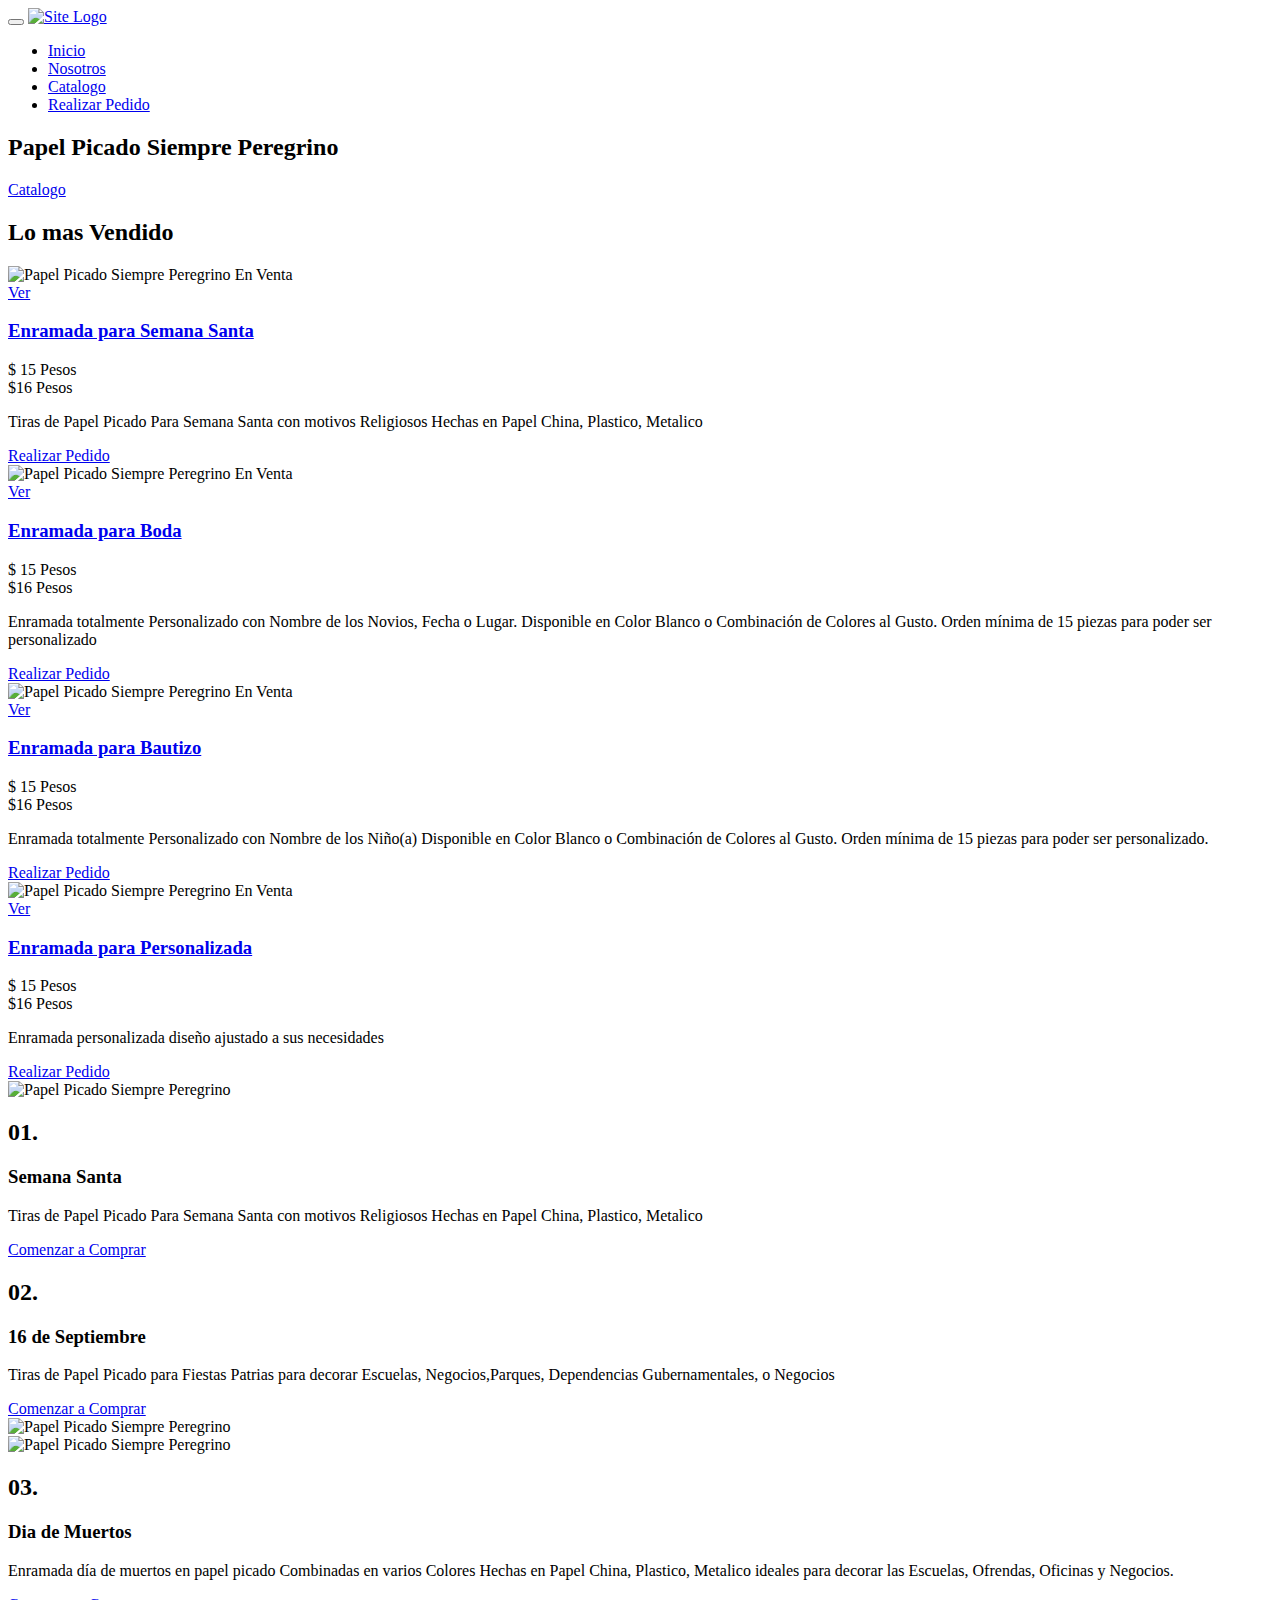
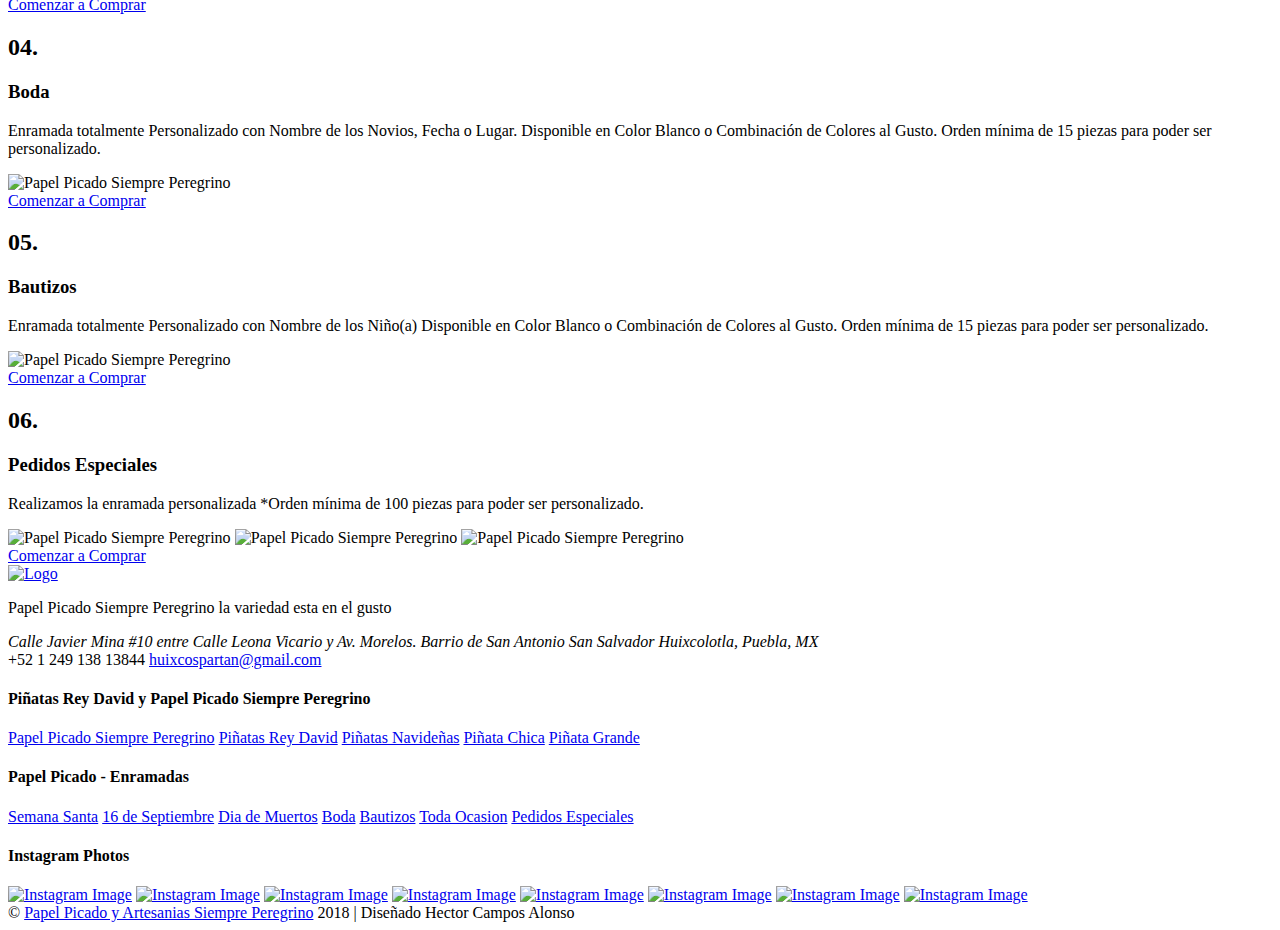
==== index.html @ 47e37e97 "Create index.html" ====
<!doctype html>
<!--[if lt IE 7]>      <html class="no-js lt-ie9 lt-ie8 lt-ie7" lang=""> <![endif]-->
<!--[if IE 7]>         <html class="no-js lt-ie9 lt-ie8" lang=""> <![endif]-->
<!--[if IE 8]>         <html class="no-js lt-ie9" lang=""> <![endif]-->
<!--[if gt IE 8]>      <html class="no-js" lang=""> <!<![endif]-->
<head>
  <meta charset="utf-8">
  <meta name="viewport" content="width=device-width, initial-scale=1">
  <!--[if IE]><meta http-equiv='X-UA-Compatible' content='IE=edge,chrome=1'><![endif]-->

  <title>Papel Picado y Artesanias - Siempre Peregrino</title>
  <meta name="description" content="Papel Picado y Artesanias - Siempre Peregrino En la Variedad esta el gusto">
  <meta name="viewport" content="width=device-width, initial-scale=1">
  <link rel="icon" type="image/png" href="logo.png" />
  <link rel="stylesheet" type="text/css" href="assets/css/font-awesome.min.css">
  <link rel="stylesheet" type="text/css" href="assets/css/themify-icons.css">
  <link rel="stylesheet" type="text/css" href="assets/css/et-line-icons.css">  

  <link rel="stylesheet" href="assets/css/bootstrap.min.css">
  <link rel="stylesheet" href="assets/css/slick.css">
  <link rel="stylesheet" href="assets/css/magnific-popup.css"> 
  <link rel="stylesheet" href="assets/css/style.css">
  <link rel="stylesheet" href="assets/css/themes.css">
  <link rel="stylesheet" href="assets/css/home/home-06.css">
  <link rel="stylesheet" href="assets/css/home/home-11.css">

  <!--[if lte IE 7]><script src="lte-ie7.js"></script><![endif]-->
  <!--[if lt IE 9]><script src="assets/js/vendor/html5-3.6-respond-1.4.2.min.js"></script><![endif]-->


</head>

<body>


  <header id="masthead" class="masthead header-03 navbar-fixed-top">

    <div class="navbar-header">
      <button type="button" class="navbar-toggle collapsed" data-toggle="collapse" data-target="#main-menu" aria-expanded="false">
        <i class="fa fa-bars"></i>
      </button>
      <a class="navbar-brand" href="./">
        <img src="images/logo.png" alt="Site Logo">
      </a>
    </div>

    <nav id="main-menu" class="menu collapse navbar-collapse pull-right">
      <ul class="nav navbar-nav">
        <li class="menu-item menu-item-has-children active">
          <a href="#">Inicio</a>
        </li>

        <li class="menu-item menu-item-has-children menu-item-has-mega-menu">
          <a href="#">Nosotros</a>
        </li>
        <li class="menu-item menu-item-has-children menu-item-has-mega-menu">
          <a href="#">Catalogo</a>
        </li>


        <li class="menu-item"><a href="#">Realizar Pedido</a></li> 

      </ul>
    </nav>

  </header>



  <section class="banner banner-04 text-left background-bg" data-image-src="images/papel.jpg">
    <div class="section-padding">
      <div class="banner-content">
        <div class="col-sm-offset-6">
          <h2 class="main-title">Papel Picado <span>Siempre Peregrino</span></h2>
          <a href="#content-papel" class="btn">Catalogo</a>
        </div>
      </div>
    </div>
  </section>

  <section class="top-rated bg-gray text-center">
    <div class="section-padding">
      <div class="container">
        <div class="section-top">
          <h2 class="section-title">Lo mas Vendido</h2>
        </div><!-- /.section-top -->

        <div class="row">
          <div class="top-rated-slider owl-carousel owl-theme">

            <div class="item">
              <div class="col-md-6">
                <div class="item-thumbnail">
                  <img src="images/papel-picado-diseño-especial.jpg" alt="Papel Picado Siempre Peregrino">
                  <span class="ribbon sale">En Venta</span>

                  <div class="item-inner">
                    <!--<button class="wish-list"><i class="fa fa-heart"></i><span>Add to wishlist </span></button>-->
                    <a class="fancybox" href="images/papel-picado-diseño-especial.jpg"><i class="fa fa-search"></i> <span>Ver</span></a>
                  </div>
                </div>
              </div>

              <div class="col-md-6">
                <div class="item-details">
                  <h3 class="item-title"><a href="#">Enramada para Semana Santa </a></h3>
                  <div class="rating"><input type="hidden" class="rating-tooltip-manual" data-filled="fa fa-star" data-empty="fa fa-star-o" data-fractions="5"/></div>
                  <div class="item-price">
                    <span class="currency">$</span>
                    <span class="price">15 Pesos</span>
                  </div>

                  <div class="previous-price"><span class="currency">$</span><span class="price">16 Pesos</span></div>
                  <p class="description">
                   Tiras de Papel Picado Para Semana Santa con motivos Religiosos Hechas en Papel China, Plastico, Metalico
                  </p>
                  <a href="#" class="btn">Realizar Pedido</a>
                </div>
              </div>
            </div>

            <div class="item">
              <div class="col-md-6">
                <div class="item-thumbnail">
                  <img src="images/boda-papel-picado-2.jpg" alt="Papel Picado Siempre Peregrino">
                  <span class="ribbon sale">En Venta</span>
                  <div class="item-inner">
                    <a class="fancybox" href="images/boda-papel-picado-2.jpg"><i class="fa fa-search"></i> <span>Ver</span></a>
                  </div>
                </div>
              </div>

              <div class="col-md-6">
                <div class="item-details">
                  <h3 class="item-title"><a href="#">Enramada para Boda</a></h3>
                  <div class="rating"><input type="hidden" class="rating-tooltip-manual" data-filled="fa fa-star" data-empty="fa fa-star-o" data-fractions="5"/></div>
                  <div class="item-price">
                    <span class="currency">$</span>
                    <span class="price">15 Pesos</span>
                  </div>

                  <div class="previous-price"><span class="currency">$</span><span class="price">16 Pesos</span></div>
                  <p class="description">
                    Enramada totalmente Personalizado con Nombre de los Novios, Fecha o Lugar. Disponible en Color Blanco o Combinación de Colores al Gusto. Orden mínima de 15 piezas para poder ser personalizado
                  </p>
                  <a href="#" class="btn">Realizar Pedido</a>
                </div>
              </div>
            </div>

            <div class="item">
              <div class="col-md-6">
                <div class="item-thumbnail">
                  <img src="images/papel-picado-diseño-especial-4.jpg" alt="Papel Picado Siempre Peregrino">
                  <span class="ribbon sale">En Venta</span>
                  <div class="item-inner">
                    <a class="fancybox" href="images/papel-picado-diseño-especial-4.jpg"><i class="fa fa-search"></i> <span>Ver</span></a>
                  </div>
                </div>
              </div>

              <div class="col-md-6">
                <div class="item-details">
                  <h3 class="item-title"><a href="#">Enramada para Bautizo </a></h3>
                  <div class="rating"><input type="hidden" class="rating-tooltip-manual" data-filled="fa fa-star" data-empty="fa fa-star-o" data-fractions="5"/></div>
                  <div class="item-price">
                    <span class="currency">$</span>
                    <span class="price">15 Pesos</span>
                  </div>

                  <div class="previous-price"><span class="currency">$</span><span class="price">16 Pesos</span></div>
                  <p class="description">
                    Enramada totalmente Personalizado con Nombre de los Niño(a) Disponible en Color Blanco o Combinación de Colores al Gusto. Orden mínima de 15 piezas para poder ser personalizado.
                  </p>
                  <a href="#" class="btn">Realizar Pedido</a>
                </div>
              </div>
            </div>

            <div class="item">
              <div class="col-md-6">
                <div class="item-thumbnail">
                  <img src="images/papel-picado-diseño-especial-5.jpg" alt="Papel Picado Siempre Peregrino">
                  <span class="ribbon sale">En Venta</span>

                  <div class="item-inner">
                    <a class="fancybox" href="images/papel-picado-diseño-especial-5.jpg"><i class="fa fa-search"></i> <span>Ver</span></a>
                  </div>
                </div>
              </div>

              <div class="col-md-6">
                <div class="item-details">
                  <h3 class="item-title"><a href="#">Enramada para Personalizada </a></h3>
                  <div class="rating"><input type="hidden" class="rating-tooltip-manual" data-filled="fa fa-star" data-empty="fa fa-star-o" data-fractions="5"/></div>
                  <div class="item-price">
                    <span class="currency">$</span>
                    <span class="price">15 Pesos</span>
                  </div>

                  <div class="previous-price"><span class="currency">$</span><span class="price">16 Pesos</span></div>
                  <p class="description">
                    Enramada personalizada diseño ajustado a sus necesidades
                  </p>
                  <a href="#" class="btn">Realizar Pedido</a>
                </div>
              </div>
            </div>

          </div>
        </div>
      </div>
    </div>
  </section>





  <div id="content-papel" class="section-contents">

    

    <section class="collection collection-03">

      <div class="collection-top">

        <div class="item">
          
          <div class="col-sm-6">
            <div class="item-thumbnail"><img class="img-responsive" src="images/semana-santa.jpg" alt="Papel Picado Siempre Peregrino"></div>
          </div>

          <div class="col-sm-6">
            <div class="item-details">
              <h2 class="item-no">01.</h2>
              <h3 class="item-title">Semana Santa</h3>
              <p class="description">
                Tiras de Papel Picado Para Semana Santa con motivos Religiosos Hechas en Papel China, Plastico, Metalico
              </p>
              <a href="#" class="btn">Comenzar a Comprar</a>
              <!--<div class="item-price"><span class="currency">$</span><span class="price">15</span></div> /.item-price -->
            </div>
          </div>
        </div>

        <div class="item">
          <div class="col-sm-6">
            <div class="item-details">
              <h2 class="item-no">02.</h2>
              <h3 class="item-title">16 de Septiembre</h3>
              <p class="description">
                Tiras de Papel Picado para Fiestas Patrias para decorar Escuelas, Negocios,Parques, Dependencias Gubernamentales,  o Negocios
              </p>
              <a href="#" class="btn">Comenzar a Comprar</a>
            </div>
          </div>

          <div class="col-sm-6">
            <div class="item-thumbnail"><img class="img-responsive" src="images/fiesta-m.jpg" alt="Papel Picado Siempre Peregrino"></div>
          </div>
        </div>

        <div class="item">
          <div class="col-sm-6">
            <div class="item-thumbnail"><img class="img-responsive" src="images/dia-muertos-papel-picado-.jpg" alt="Papel Picado Siempre Peregrino"></div>
          </div>

          <div class="col-sm-6">
            <div class="item-details">
              <h2 class="item-no">03.</h2>
              <h3 class="item-title">Dia de Muertos</h3>
              <p class="description">
                Enramada día de muertos en papel picado
                Combinadas en varios Colores
                Hechas en Papel China, Plastico, Metalico
                ideales para decorar las Escuelas, Ofrendas, Oficinas y Negocios.
              </p>
              <a href="#" class="btn">Comenzar a Comprar</a>

            </div>
          </div>
        </div>

      
      <div class="collection-middle">
        <div class="col-sm-6">
          <div class="item text-center">
            <h2 class="item-no">04.</h2> 
            <h3 class="item-title">Boda</h3> 
            <p class="description">
                Enramada totalmente Personalizado con Nombre de los Novios, Fecha o Lugar.
                Disponible en Color  Blanco o Combinación de Colores al Gusto.
                Orden  mínima  de 15 piezas para poder ser personalizado.
            </p> 
            <div class="item-thumbnail"><img class="img-responsive" src="images/boda-papel-picado-1.jpg" alt="Papel Picado Siempre Peregrino"></div> 
            <a href="#" class="btn">Comenzar a Comprar</a>
          </div>
        </div>
        
        <div class="col-sm-6">
          <div class="item text-center">
            <h2 class="item-no">05.</h2>
            <h3 class="item-title">Bautizos</h3>
            <p class="description">
              Enramada totalmente Personalizado con Nombre de los Niño(a)
                Disponible en Color  Blanco o Combinación de Colores al Gusto.
                Orden  mínima  de 15 piezas para poder ser personalizado.
            </p>
            <div class="item-thumbnail"><img class="img-responsive" src="images/bautizo-papel-picado-.jpg" alt="Papel Picado Siempre Peregrino"></div>
            <a href="#" class="btn">Comenzar a Comprar</a>
          </div>
        </div>

        <div class="col-sm-12">
          <div class="item text-center">
            <h2 class="item-no">06.</h2>
            <h3 class="item-title">Pedidos Especiales</h3>
              <p class="description">
                Realizamos la enramada personalizada *Orden  mínima de 100 piezas para poder ser personalizado.
              </p>
            <div class="item-thumbnail">
              <img class="img-responsive" src="images/papel-picado-diseño-especial.jpg" alt="Papel Picado Siempre Peregrino">
              <img class="img-responsive" src="images/papel-picado-diseño-especial-4.jpg" alt="Papel Picado Siempre Peregrino">
              <img class="img-responsive" src="images/papel-picado-diseño-especial-5.jpg" alt="Papel Picado Siempre Peregrino">
            </div>
            <a href="#" class="btn">Comenzar a Comprar</a>
          </div>
        </div>
      </div>
      <!--
      <div class="collection-bottom">
        <div class="col-sm-4">
          <div class="item text-center">
            <h2 class="item-no">08.</h2> 
            <h3 class="item-title">Classic shoes</h3> 
            <p class="description">
              That afternoon I had been worrying my brokers about investments to give my mind something to work on, and on my way home
            </p> 
            <div class="item-thumbnail"><img class="img-responsive" src="images/home06/10.png" alt="Item Thumbnail"></div>
            <a href="#" class="btn">Comenzar a Comprar</a> 
          </div>
        </div>

        <div class="col-sm-4">
          <div class="item text-center">
            <h2 class="item-no">09.</h2>
            <h3 class="item-title">Messenger bags</h3>
            <p class="description">
              That afternoon I had been worrying my brokers about investments to give my mind something to work on, and on my way home
            </p><
            <div class="item-thumbnail"><img class="img-responsive" src="images/home06/11.png" alt="Item Thumbnail"></div> 
            <a href="#" class="btn">Comenzar a Comprar</a> 
          </div>
        </div>

        <div class="col-sm-4">
          <div class="item text-center">
            <h2 class="item-no">10.</h2>
            <h3 class="item-title">Leather belts</h3>
            <p class="description">
              That afternoon I had been worrying my brokers about investments to give my mind something to work on, and on my way home
            </p>
            <div class="item-thumbnail"><img class="img-responsive" src="images/home06/12.png" alt="Item Thumbnail"></div> 
            <a href="#" class="btn">Comenzar a Comprar</a> 
          </div>
        </div>
        -->
      </div>
    </section>

  </div> 

  

  <footer class="site-footer">
    <div class="footer-top">
      <div class="section-padding">
        <div class="container">
          <div class="row">

            <div class="col-md-4 col-sm-6">
              <div class="widget widget_about_us">
                <a class="footer-logo" href="#"><img src="images/logo.png" alt="Logo"></a>
                <div class="widget-details">
                  <p class="description">
                   Papel Picado Siempre Peregrino la variedad esta en el gusto
                  </p>
                  <address>
                    Calle Javier Mina #10 entre Calle Leona Vicario y Av. Morelos. Barrio de San Antonio San Salvador Huixcolotla, Puebla, MX
                  </address>
                  <span>+52 1 249 138 13844</span>
                  <span><a href="#">huixcospartan@gmail.com</a></span>
                </div>
              </div>
            </div>

            <div class="col-md-2 col-sm-6">
              <div class="widget widget_useful_links">
                <h4 class="widget-title">Piñatas Rey David y Papel Picado Siempre Peregrino</h4>
                <div class="widget-details">
                  <span><i class="ti-control-record"></i><a href="#">Papel Picado Siempre Peregrino</a></span>
                  <span><i class="ti-control-record"></i><a href="#">Piñatas Rey David</a></span>
                  <span><i class="ti-control-record"></i><a href="#">Piñatas Navideñas</a></span>
                  <span><i class="ti-control-record"></i><a href="#">Piñata Chica</a></span>
                  <span><i class="ti-control-record"></i><a href="#">Piñata Grande</a></span>
                </div>
              </div>
            </div>

            <div class="col-md-2 col-sm-6">
              <div class="widget widget_shop_links">
                <h4 class="widget-title">Papel Picado - Enramadas</h4>
                <div class="widget-details">
                  <span><i class="ti-control-record"></i><a href="#">Semana Santa</a></span>
                  <span><i class="ti-control-record"></i><a href="#">16 de Septiembre</a></span>
                  <span><i class="ti-control-record"></i><a href="#">Dia de Muertos</a></span>
                  <span><i class="ti-control-record"></i><a href="#">Boda</a></span>
                  <span><i class="ti-control-record"></i><a href="#">Bautizos</a></span>
                  <span><i class="ti-control-record"></i><a href="#">Toda Ocasion</a></span>
                  <span><i class="ti-control-record"></i><a href="#">Pedidos Especiales</a></span>                  
                </div>
              </div>
            </div>

            <div class="col-md-4 col-sm-6">
              <div class="widget widget_instagram_feed">
                <h4 class="widget-title">Instagram Photos</h4>
                <div class="widget-details">
                  <a href="#"><img src="images/instagram/1.png" alt="Instagram Image"></a>
                  <a href="#"><img src="images/instagram/2.png" alt="Instagram Image"></a>
                  <a href="#"><img src="images/instagram/3.png" alt="Instagram Image"></a>
                  <a href="#"><img src="images/instagram/4.png" alt="Instagram Image"></a>
                  <a href="#"><img src="images/instagram/5.png" alt="Instagram Image"></a>
                  <a href="#"><img src="images/instagram/6.png" alt="Instagram Image"></a>
                  <a href="#"><img src="images/instagram/7.png" alt="Instagram Image"></a>
                  <a href="#"><img src="images/instagram/8.png" alt="Instagram Image"></a>
                </div>
              </div>
            </div>

          </div>
        </div>
      </div>
    </div>

    <div class="footer-bottom">
      <div class="container">
        <div class="row">
          <div class="col-sm-7 text-left">
            <div class="copyright">
              © <a href="#">Papel Picado y Artesanias Siempre Peregrino</a> 2018 | Diseñado Hector Campos Alonso</a>
            </div>
          </div>
        </div>
      </div>
    </div>
  </footer>




  <div id="scroll-to-top" class="scroll-to-top">
    <i class="fa fa-angle-double-up"></i>    
  </div>


  <script src="assets/js/plugins.js"></script>
  <script src="assets/js/main.js"></script>
  <script src="assets/js/bootstrap-rating.min.js"></script>



</body>
</html>
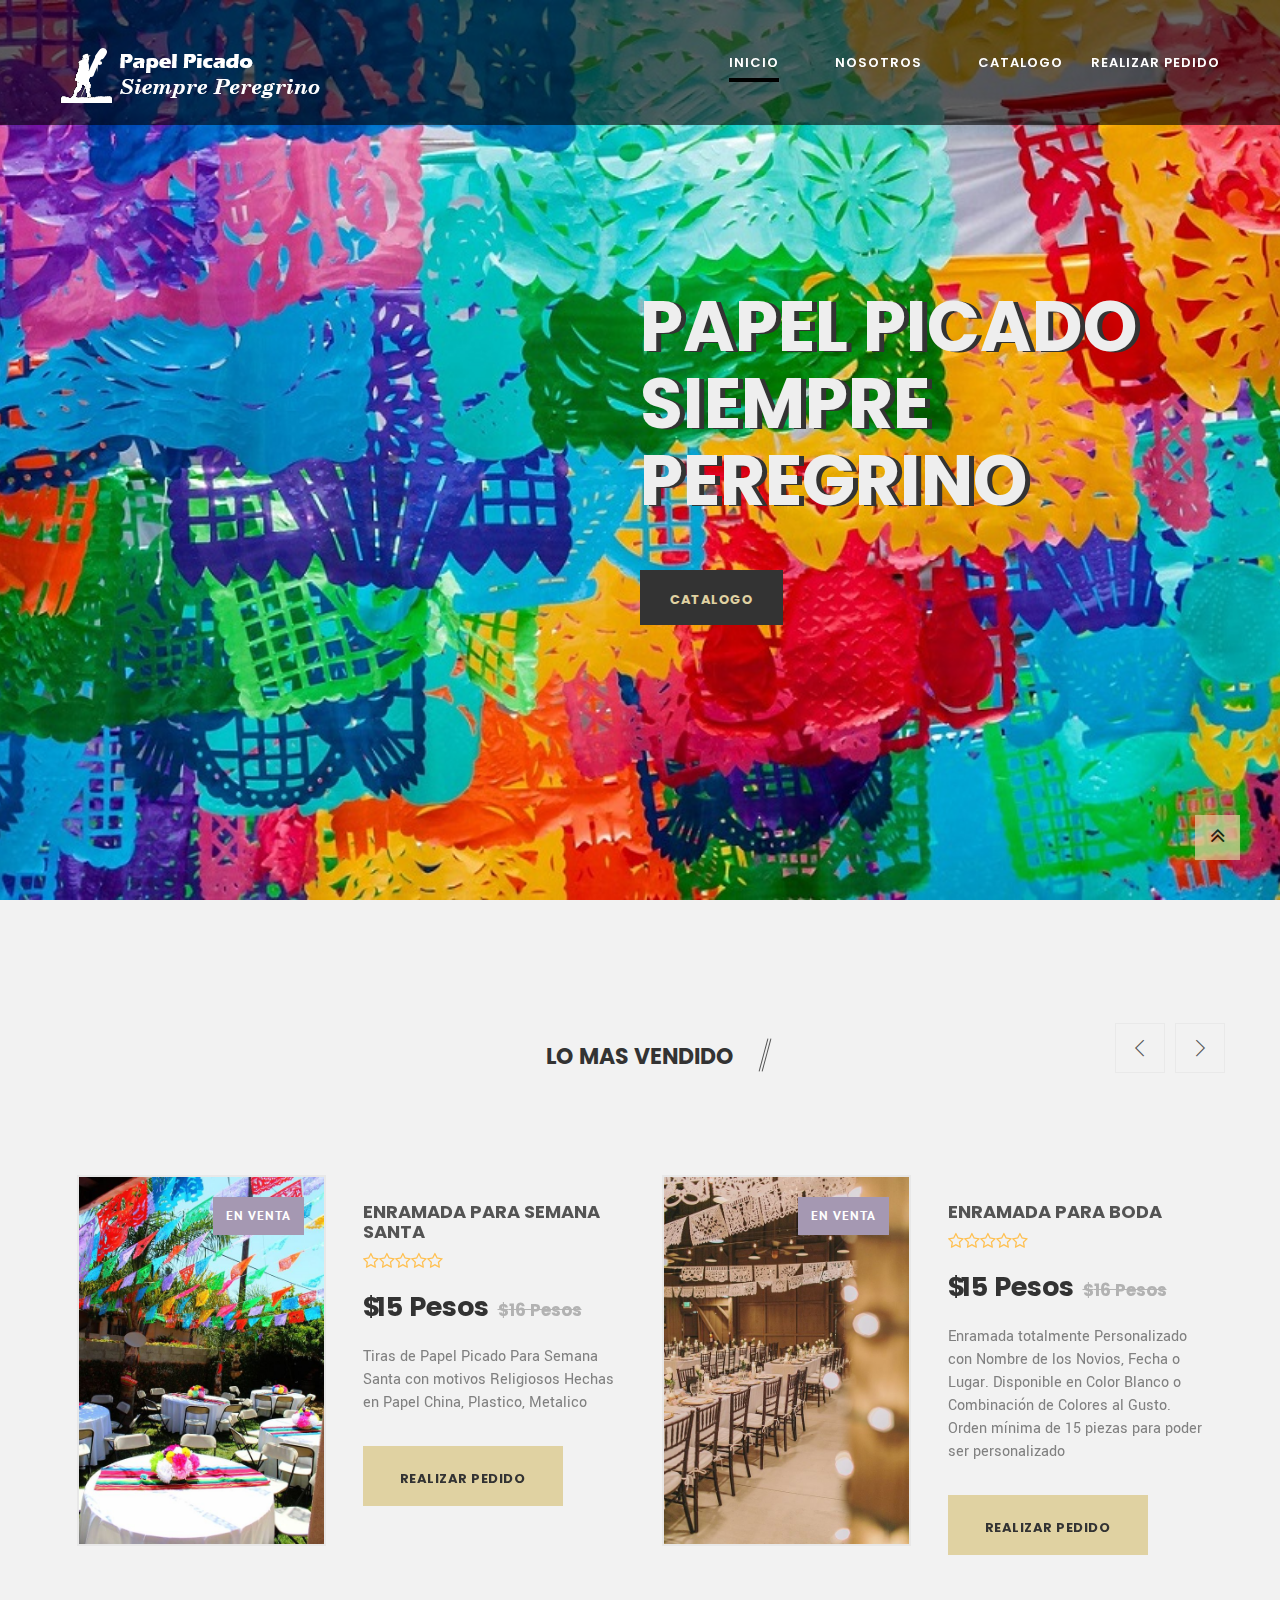
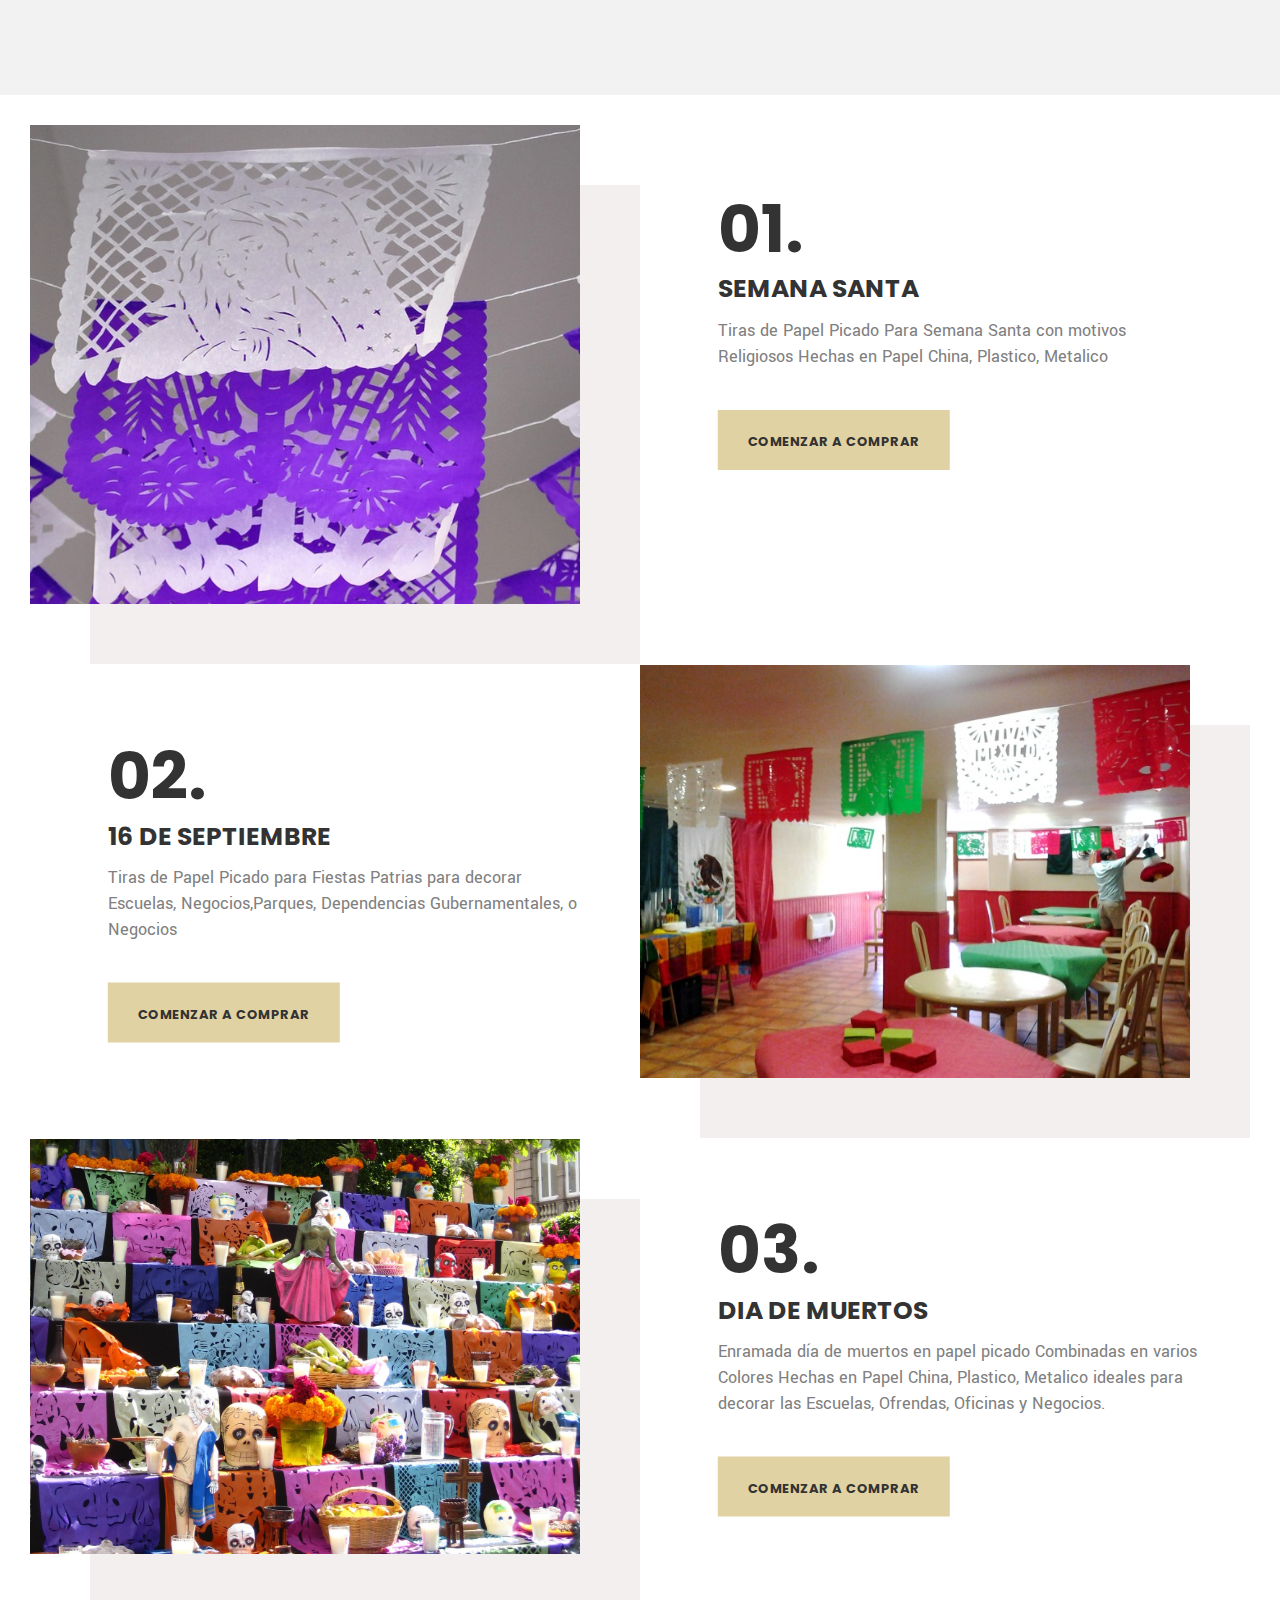
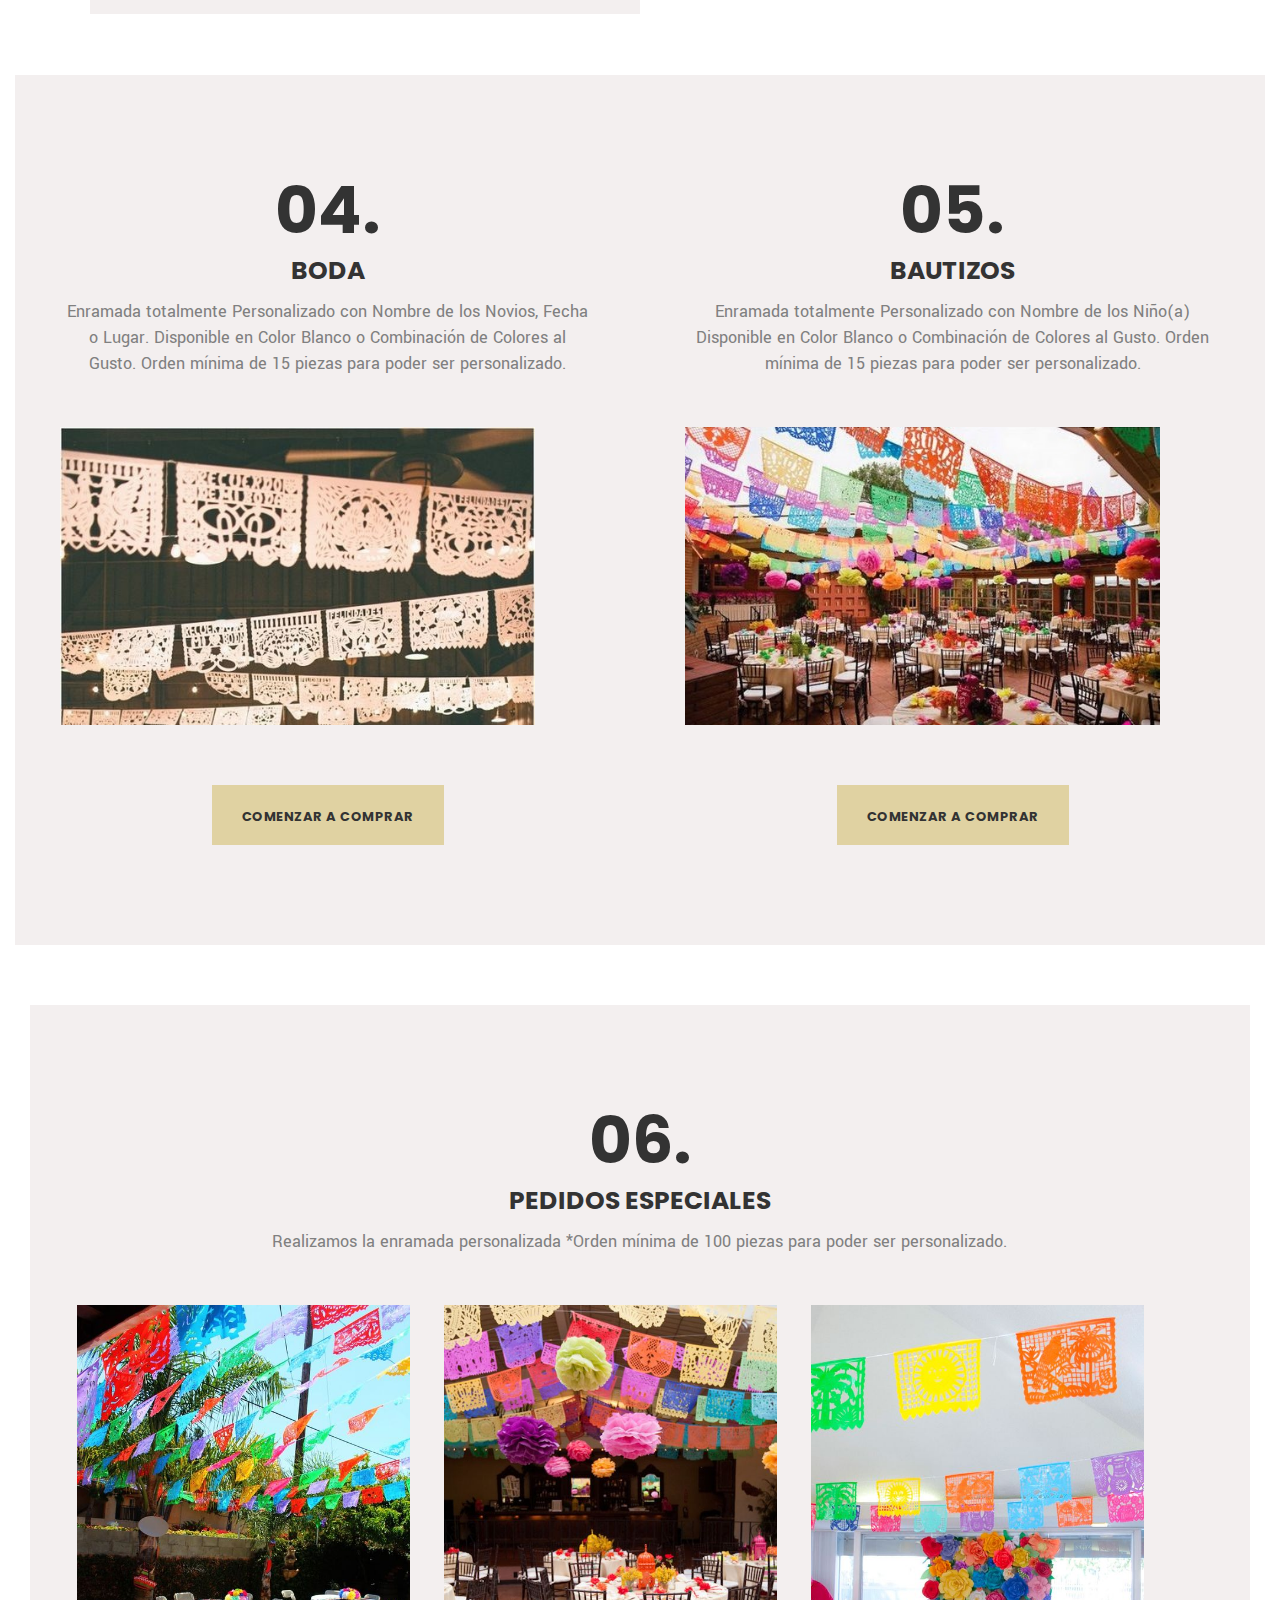
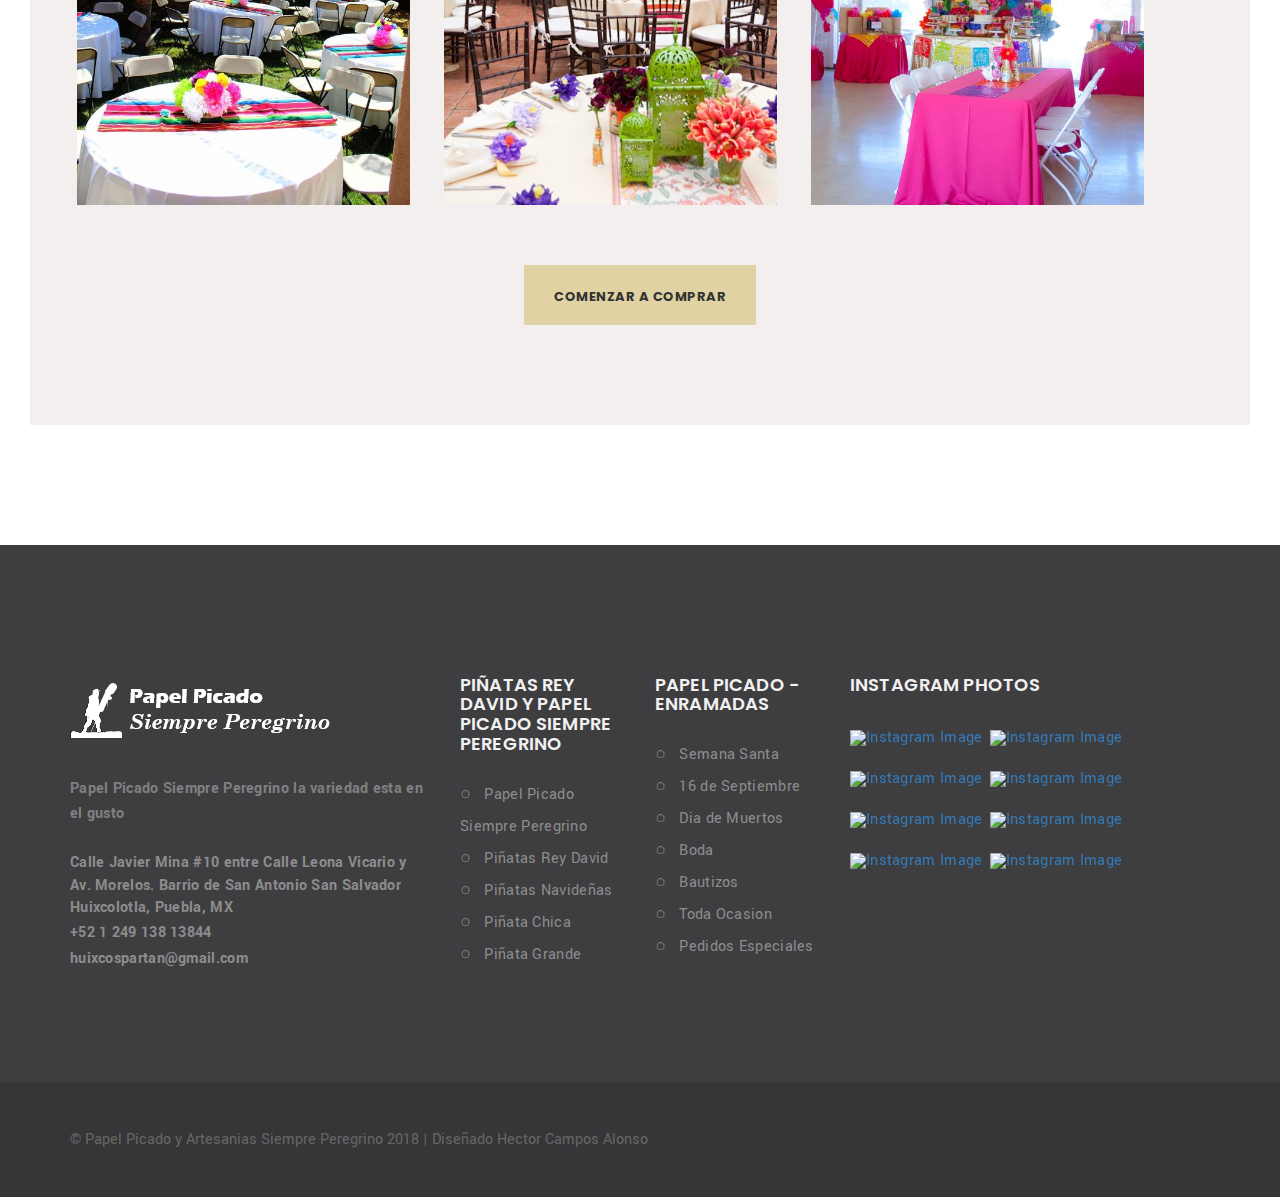
==== commit db69a03a: "Version 1.1" ====
--- a/index.html
+++ b/index.html
@@ -6,12 +6,29 @@
 <head>
   <meta charset="utf-8">
   <meta name="viewport" content="width=device-width, initial-scale=1">
-  <!--[if IE]><meta http-equiv='X-UA-Compatible' content='IE=edge,chrome=1'><![endif]-->
-
+  <meta http-equiv="X-UA-Compatible" content="IE=edge,chrome=1" />
+  <meta http-equiv="Content-Type" content="text/html; charset=utf-8"/>
+  <meta name="format-detection" content="telephone=no">
   <title>Papel Picado y Artesanias - Siempre Peregrino</title>
-  <meta name="description" content="Papel Picado y Artesanias - Siempre Peregrino En la Variedad esta el gusto">
+  <meta name="keywords" content="Dedicados a elaborar papel picado de temporada y personalizados, tendidos, corredizos, banderas, Papel Picado Artesanal Mexicano, Especial para tus eventos, adornos de mexico, artesanias en papel picado, artesanias mexicanas, articulos decorativos mexicanos, banderas de papel picado, banners papel picado, boda mexicana papel picado, fabricantes de papel picado, fiestas mexicanas adornos, fiestas mexicanas docoracion, invitacion boda papel picado, invitaciones en papel picado, invitation papel picado, mexican decoration paper, papel cincelado en mexico, papel picado fiesta mexicana, papel picado halloween, papel picado, papel picado wedding, mexican wedding, fiesta mexicana banner, colors papel picado, fiesta bunting, colorful fiesta papel picado, papel picado banner for party, boda mexicana, boda mexicana papel picado, guirnalda de papel fino, picado banners, fiesta nupcial mexciana, papel picado tradicional, party banner papel picado, papel picado muertos, papel picado mexicano" />
+  <meta name="geo.region" content="MX-PUE"/>
+  <meta name="geo.placename" content="San Salvador Huixcolotla" />
+  <meta name="geo.position" content="18.921744;-97.766929" />
+  <meta name="ICBM" content="18.921744, -97.766929" />
+  <link href="https://plus.google.com/112819896137273121757" rel="publisher"/>
   <meta name="viewport" content="width=device-width, initial-scale=1">
-  <link rel="icon" type="image/png" href="logo.png" />
+  <link rel="shortcut icon" href="images/Peregrino.ico" type="image/x-icon">
+  <meta name="title" content="Estamos especializados en el papel picado, para hacer que la decoracion de todo tipo de eventos (bodas, logos empresariales, XV años, etc) sean lo mas tradicional estilo y original posible"/>
+  <meta name="description" content="Papel Picado y Artesanias - Siempre Peregrino En la Variedad esta el gusto Papel picado mexicano. Somos fabricantes de papel picado mexicano, decoraciones para boda, diseños personalizados y enramadas de colores especiales. Elaboramos en distintos materiales como son  papel china, papel seda, plomo. Tenemos varios productos como banderitas, gusanos de papel, cadenas, colgantes, mantelitos, caminos de mesa, guirnaldas, esferas de papel china, flores de papel picado, abanicos para temporadas como semana santa, primavera, san valentin, bautizos, cumpleaños, charrerías, fiesta mexicana, XV años, Fiestas patrias, día de muertos, navidad, virgen de Guadalupe, religiosos, baby showers y coco. El papel picado que tenemos tiene colorido, hecho de papel china y picado o calado por artesanos de Huixcolotla, cuna del papel y todo Hecho en México.">
+  <meta name="robots" content="index, follow">
+  <meta name="author" content="Hector Campos Alonso Papel Picado Siempre Peregrino">
+  <meta name="Generator" content="Artesanias de Papel Picado, adornos de mexico, Papel picado en puebla mexico, fiestas mexicanas docoracion, articulos decorativos mexicanos, mexican decoration paper, papel picado a la mexicana, papel picado en mexico, papel picado en mexico, papel picado monarca, papel picado a la mexicana, papel picado artemex, papel picado cir, papel picado nuevo amanecer, papel picado para fiestas patrias, fiestas mexicanas adornos, papel huixcolotla mexican papercraft, papel cincelado en mexico"/>
+  <meta name="robots" content="All"/>
+  <meta name="location" content="Mexico">
+  <meta name="language" content="es"/>
+  <meta name="revisit-after" content="1 days"/>
+
+  <meta name="copyright" content="Papel Picado y Artesanias Siempre Peregrino">
   <link rel="stylesheet" type="text/css" href="assets/css/font-awesome.min.css">
   <link rel="stylesheet" type="text/css" href="assets/css/themify-icons.css">
   <link rel="stylesheet" type="text/css" href="assets/css/et-line-icons.css">  
@@ -21,8 +38,8 @@
   <link rel="stylesheet" href="assets/css/magnific-popup.css"> 
   <link rel="stylesheet" href="assets/css/style.css">
   <link rel="stylesheet" href="assets/css/themes.css">
-  <link rel="stylesheet" href="assets/css/home/home-06.css">
-  <link rel="stylesheet" href="assets/css/home/home-11.css">
+  <link rel="stylesheet" href="assets/css/home-06.css">
+  <link rel="stylesheet" href="assets/css/home-11.css">
 
   <!--[if lte IE 7]><script src="lte-ie7.js"></script><![endif]-->
   <!--[if lt IE 9]><script src="assets/js/vendor/html5-3.6-respond-1.4.2.min.js"></script><![endif]-->
@@ -47,18 +64,18 @@
     <nav id="main-menu" class="menu collapse navbar-collapse pull-right">
       <ul class="nav navbar-nav">
         <li class="menu-item menu-item-has-children active">
-          <a href="#">Inicio</a>
+          <a href="index.html">Inicio</a>
         </li>
 
         <li class="menu-item menu-item-has-children menu-item-has-mega-menu">
-          <a href="#">Nosotros</a>
+          <a href="about.html">Nosotros</a>
         </li>
         <li class="menu-item menu-item-has-children menu-item-has-mega-menu">
-          <a href="#">Catalogo</a>
+          <a href="list.html">Catalogo</a>
         </li>
 
 
-        <li class="menu-item"><a href="#">Realizar Pedido</a></li> 
+        <li class="menu-item"><a href="pedidos.html">Realizar Pedido</a></li> 
 
       </ul>
     </nav>
--- a/assets/css/themify-icons.css
+++ b/assets/css/themify-icons.css
@@ -0,0 +1,1081 @@
+@font-face {
+	font-family: 'themify';
+	src:url('../fonts/themify.eot?-fvbane');
+	src:url('../fonts/themify.eot?#iefix-fvbane') format('embedded-opentype'),
+		url('../fonts/themify.woff?-fvbane') format('woff'),
+		url('../fonts/themify.ttf?-fvbane') format('truetype'),
+		url('../fonts/themify.svg?-fvbane#themify') format('svg');
+	font-weight: normal;
+	font-style: normal;
+}
+
+[class^="ti-"], [class*=" ti-"] {
+	font-family: 'themify';
+	speak: none;
+	font-style: normal;
+	font-weight: normal;
+	font-variant: normal;
+	text-transform: none;
+	line-height: 1;
+
+	/* Better Font Rendering =========== */
+	-webkit-font-smoothing: antialiased;
+	-moz-osx-font-smoothing: grayscale;
+}
+
+.ti-wand:before {
+	content: "\e600";
+}
+.ti-volume:before {
+	content: "\e601";
+}
+.ti-user:before {
+	content: "\e602";
+}
+.ti-unlock:before {
+	content: "\e603";
+}
+.ti-unlink:before {
+	content: "\e604";
+}
+.ti-trash:before {
+	content: "\e605";
+}
+.ti-thought:before {
+	content: "\e606";
+}
+.ti-target:before {
+	content: "\e607";
+}
+.ti-tag:before {
+	content: "\e608";
+}
+.ti-tablet:before {
+	content: "\e609";
+}
+.ti-star:before {
+	content: "\e60a";
+}
+.ti-spray:before {
+	content: "\e60b";
+}
+.ti-signal:before {
+	content: "\e60c";
+}
+.ti-shopping-cart:before {
+	content: "\e60d";
+}
+.ti-shopping-cart-full:before {
+	content: "\e60e";
+}
+.ti-settings:before {
+	content: "\e60f";
+}
+.ti-search:before {
+	content: "\e610";
+}
+.ti-zoom-in:before {
+	content: "\e611";
+}
+.ti-zoom-out:before {
+	content: "\e612";
+}
+.ti-cut:before {
+	content: "\e613";
+}
+.ti-ruler:before {
+	content: "\e614";
+}
+.ti-ruler-pencil:before {
+	content: "\e615";
+}
+.ti-ruler-alt:before {
+	content: "\e616";
+}
+.ti-bookmark:before {
+	content: "\e617";
+}
+.ti-bookmark-alt:before {
+	content: "\e618";
+}
+.ti-reload:before {
+	content: "\e619";
+}
+.ti-plus:before {
+	content: "\e61a";
+}
+.ti-pin:before {
+	content: "\e61b";
+}
+.ti-pencil:before {
+	content: "\e61c";
+}
+.ti-pencil-alt:before {
+	content: "\e61d";
+}
+.ti-paint-roller:before {
+	content: "\e61e";
+}
+.ti-paint-bucket:before {
+	content: "\e61f";
+}
+.ti-na:before {
+	content: "\e620";
+}
+.ti-mobile:before {
+	content: "\e621";
+}
+.ti-minus:before {
+	content: "\e622";
+}
+.ti-medall:before {
+	content: "\e623";
+}
+.ti-medall-alt:before {
+	content: "\e624";
+}
+.ti-marker:before {
+	content: "\e625";
+}
+.ti-marker-alt:before {
+	content: "\e626";
+}
+.ti-arrow-up:before {
+	content: "\e627";
+}
+.ti-arrow-right:before {
+	content: "\e628";
+}
+.ti-arrow-left:before {
+	content: "\e629";
+}
+.ti-arrow-down:before {
+	content: "\e62a";
+}
+.ti-lock:before {
+	content: "\e62b";
+}
+.ti-location-arrow:before {
+	content: "\e62c";
+}
+.ti-link:before {
+	content: "\e62d";
+}
+.ti-layout:before {
+	content: "\e62e";
+}
+.ti-layers:before {
+	content: "\e62f";
+}
+.ti-layers-alt:before {
+	content: "\e630";
+}
+.ti-key:before {
+	content: "\e631";
+}
+.ti-import:before {
+	content: "\e632";
+}
+.ti-image:before {
+	content: "\e633";
+}
+.ti-heart:before {
+	content: "\e634";
+}
+.ti-heart-broken:before {
+	content: "\e635";
+}
+.ti-hand-stop:before {
+	content: "\e636";
+}
+.ti-hand-open:before {
+	content: "\e637";
+}
+.ti-hand-drag:before {
+	content: "\e638";
+}
+.ti-folder:before {
+	content: "\e639";
+}
+.ti-flag:before {
+	content: "\e63a";
+}
+.ti-flag-alt:before {
+	content: "\e63b";
+}
+.ti-flag-alt-2:before {
+	content: "\e63c";
+}
+.ti-eye:before {
+	content: "\e63d";
+}
+.ti-export:before {
+	content: "\e63e";
+}
+.ti-exchange-vertical:before {
+	content: "\e63f";
+}
+.ti-desktop:before {
+	content: "\e640";
+}
+.ti-cup:before {
+	content: "\e641";
+}
+.ti-crown:before {
+	content: "\e642";
+}
+.ti-comments:before {
+	content: "\e643";
+}
+.ti-comment:before {
+	content: "\e644";
+}
+.ti-comment-alt:before {
+	content: "\e645";
+}
+.ti-close:before {
+	content: "\e646";
+}
+.ti-clip:before {
+	content: "\e647";
+}
+.ti-angle-up:before {
+	content: "\e648";
+}
+.ti-angle-right:before {
+	content: "\e649";
+}
+.ti-angle-left:before {
+	content: "\e64a";
+}
+.ti-angle-down:before {
+	content: "\e64b";
+}
+.ti-check:before {
+	content: "\e64c";
+}
+.ti-check-box:before {
+	content: "\e64d";
+}
+.ti-camera:before {
+	content: "\e64e";
+}
+.ti-announcement:before {
+	content: "\e64f";
+}
+.ti-brush:before {
+	content: "\e650";
+}
+.ti-briefcase:before {
+	content: "\e651";
+}
+.ti-bolt:before {
+	content: "\e652";
+}
+.ti-bolt-alt:before {
+	content: "\e653";
+}
+.ti-blackboard:before {
+	content: "\e654";
+}
+.ti-bag:before {
+	content: "\e655";
+}
+.ti-move:before {
+	content: "\e656";
+}
+.ti-arrows-vertical:before {
+	content: "\e657";
+}
+.ti-arrows-horizontal:before {
+	content: "\e658";
+}
+.ti-fullscreen:before {
+	content: "\e659";
+}
+.ti-arrow-top-right:before {
+	content: "\e65a";
+}
+.ti-arrow-top-left:before {
+	content: "\e65b";
+}
+.ti-arrow-circle-up:before {
+	content: "\e65c";
+}
+.ti-arrow-circle-right:before {
+	content: "\e65d";
+}
+.ti-arrow-circle-left:before {
+	content: "\e65e";
+}
+.ti-arrow-circle-down:before {
+	content: "\e65f";
+}
+.ti-angle-double-up:before {
+	content: "\e660";
+}
+.ti-angle-double-right:before {
+	content: "\e661";
+}
+.ti-angle-double-left:before {
+	content: "\e662";
+}
+.ti-angle-double-down:before {
+	content: "\e663";
+}
+.ti-zip:before {
+	content: "\e664";
+}
+.ti-world:before {
+	content: "\e665";
+}
+.ti-wheelchair:before {
+	content: "\e666";
+}
+.ti-view-list:before {
+	content: "\e667";
+}
+.ti-view-list-alt:before {
+	content: "\e668";
+}
+.ti-view-grid:before {
+	content: "\e669";
+}
+.ti-uppercase:before {
+	content: "\e66a";
+}
+.ti-upload:before {
+	content: "\e66b";
+}
+.ti-underline:before {
+	content: "\e66c";
+}
+.ti-truck:before {
+	content: "\e66d";
+}
+.ti-timer:before {
+	content: "\e66e";
+}
+.ti-ticket:before {
+	content: "\e66f";
+}
+.ti-thumb-up:before {
+	content: "\e670";
+}
+.ti-thumb-down:before {
+	content: "\e671";
+}
+.ti-text:before {
+	content: "\e672";
+}
+.ti-stats-up:before {
+	content: "\e673";
+}
+.ti-stats-down:before {
+	content: "\e674";
+}
+.ti-split-v:before {
+	content: "\e675";
+}
+.ti-split-h:before {
+	content: "\e676";
+}
+.ti-smallcap:before {
+	content: "\e677";
+}
+.ti-shine:before {
+	content: "\e678";
+}
+.ti-shift-right:before {
+	content: "\e679";
+}
+.ti-shift-left:before {
+	content: "\e67a";
+}
+.ti-shield:before {
+	content: "\e67b";
+}
+.ti-notepad:before {
+	content: "\e67c";
+}
+.ti-server:before {
+	content: "\e67d";
+}
+.ti-quote-right:before {
+	content: "\e67e";
+}
+.ti-quote-left:before {
+	content: "\e67f";
+}
+.ti-pulse:before {
+	content: "\e680";
+}
+.ti-printer:before {
+	content: "\e681";
+}
+.ti-power-off:before {
+	content: "\e682";
+}
+.ti-plug:before {
+	content: "\e683";
+}
+.ti-pie-chart:before {
+	content: "\e684";
+}
+.ti-paragraph:before {
+	content: "\e685";
+}
+.ti-panel:before {
+	content: "\e686";
+}
+.ti-package:before {
+	content: "\e687";
+}
+.ti-music:before {
+	content: "\e688";
+}
+.ti-music-alt:before {
+	content: "\e689";
+}
+.ti-mouse:before {
+	content: "\e68a";
+}
+.ti-mouse-alt:before {
+	content: "\e68b";
+}
+.ti-money:before {
+	content: "\e68c";
+}
+.ti-microphone:before {
+	content: "\e68d";
+}
+.ti-menu:before {
+	content: "\e68e";
+}
+.ti-menu-alt:before {
+	content: "\e68f";
+}
+.ti-map:before {
+	content: "\e690";
+}
+.ti-map-alt:before {
+	content: "\e691";
+}
+.ti-loop:before {
+	content: "\e692";
+}
+.ti-location-pin:before {
+	content: "\e693";
+}
+.ti-list:before {
+	content: "\e694";
+}
+.ti-light-bulb:before {
+	content: "\e695";
+}
+.ti-Italic:before {
+	content: "\e696";
+}
+.ti-info:before {
+	content: "\e697";
+}
+.ti-infinite:before {
+	content: "\e698";
+}
+.ti-id-badge:before {
+	content: "\e699";
+}
+.ti-hummer:before {
+	content: "\e69a";
+}
+.ti-home:before {
+	content: "\e69b";
+}
+.ti-help:before {
+	content: "\e69c";
+}
+.ti-headphone:before {
+	content: "\e69d";
+}
+.ti-harddrives:before {
+	content: "\e69e";
+}
+.ti-harddrive:before {
+	content: "\e69f";
+}
+.ti-gift:before {
+	content: "\e6a0";
+}
+.ti-game:before {
+	content: "\e6a1";
+}
+.ti-filter:before {
+	content: "\e6a2";
+}
+.ti-files:before {
+	content: "\e6a3";
+}
+.ti-file:before {
+	content: "\e6a4";
+}
+.ti-eraser:before {
+	content: "\e6a5";
+}
+.ti-envelope:before {
+	content: "\e6a6";
+}
+.ti-download:before {
+	content: "\e6a7";
+}
+.ti-direction:before {
+	content: "\e6a8";
+}
+.ti-direction-alt:before {
+	content: "\e6a9";
+}
+.ti-dashboard:before {
+	content: "\e6aa";
+}
+.ti-control-stop:before {
+	content: "\e6ab";
+}
+.ti-control-shuffle:before {
+	content: "\e6ac";
+}
+.ti-control-play:before {
+	content: "\e6ad";
+}
+.ti-control-pause:before {
+	content: "\e6ae";
+}
+.ti-control-forward:before {
+	content: "\e6af";
+}
+.ti-control-backward:before {
+	content: "\e6b0";
+}
+.ti-cloud:before {
+	content: "\e6b1";
+}
+.ti-cloud-up:before {
+	content: "\e6b2";
+}
+.ti-cloud-down:before {
+	content: "\e6b3";
+}
+.ti-clipboard:before {
+	content: "\e6b4";
+}
+.ti-car:before {
+	content: "\e6b5";
+}
+.ti-calendar:before {
+	content: "\e6b6";
+}
+.ti-book:before {
+	content: "\e6b7";
+}
+.ti-bell:before {
+	content: "\e6b8";
+}
+.ti-basketball:before {
+	content: "\e6b9";
+}
+.ti-bar-chart:before {
+	content: "\e6ba";
+}
+.ti-bar-chart-alt:before {
+	content: "\e6bb";
+}
+.ti-back-right:before {
+	content: "\e6bc";
+}
+.ti-back-left:before {
+	content: "\e6bd";
+}
+.ti-arrows-corner:before {
+	content: "\e6be";
+}
+.ti-archive:before {
+	content: "\e6bf";
+}
+.ti-anchor:before {
+	content: "\e6c0";
+}
+.ti-align-right:before {
+	content: "\e6c1";
+}
+.ti-align-left:before {
+	content: "\e6c2";
+}
+.ti-align-justify:before {
+	content: "\e6c3";
+}
+.ti-align-center:before {
+	content: "\e6c4";
+}
+.ti-alert:before {
+	content: "\e6c5";
+}
+.ti-alarm-clock:before {
+	content: "\e6c6";
+}
+.ti-agenda:before {
+	content: "\e6c7";
+}
+.ti-write:before {
+	content: "\e6c8";
+}
+.ti-window:before {
+	content: "\e6c9";
+}
+.ti-widgetized:before {
+	content: "\e6ca";
+}
+.ti-widget:before {
+	content: "\e6cb";
+}
+.ti-widget-alt:before {
+	content: "\e6cc";
+}
+.ti-wallet:before {
+	content: "\e6cd";
+}
+.ti-video-clapper:before {
+	content: "\e6ce";
+}
+.ti-video-camera:before {
+	content: "\e6cf";
+}
+.ti-vector:before {
+	content: "\e6d0";
+}
+.ti-themify-logo:before {
+	content: "\e6d1";
+}
+.ti-themify-favicon:before {
+	content: "\e6d2";
+}
+.ti-themify-favicon-alt:before {
+	content: "\e6d3";
+}
+.ti-support:before {
+	content: "\e6d4";
+}
+.ti-stamp:before {
+	content: "\e6d5";
+}
+.ti-split-v-alt:before {
+	content: "\e6d6";
+}
+.ti-slice:before {
+	content: "\e6d7";
+}
+.ti-shortcode:before {
+	content: "\e6d8";
+}
+.ti-shift-right-alt:before {
+	content: "\e6d9";
+}
+.ti-shift-left-alt:before {
+	content: "\e6da";
+}
+.ti-ruler-alt-2:before {
+	content: "\e6db";
+}
+.ti-receipt:before {
+	content: "\e6dc";
+}
+.ti-pin2:before {
+	content: "\e6dd";
+}
+.ti-pin-alt:before {
+	content: "\e6de";
+}
+.ti-pencil-alt2:before {
+	content: "\e6df";
+}
+.ti-palette:before {
+	content: "\e6e0";
+}
+.ti-more:before {
+	content: "\e6e1";
+}
+.ti-more-alt:before {
+	content: "\e6e2";
+}
+.ti-microphone-alt:before {
+	content: "\e6e3";
+}
+.ti-magnet:before {
+	content: "\e6e4";
+}
+.ti-line-double:before {
+	content: "\e6e5";
+}
+.ti-line-dotted:before {
+	content: "\e6e6";
+}
+.ti-line-dashed:before {
+	content: "\e6e7";
+}
+.ti-layout-width-full:before {
+	content: "\e6e8";
+}
+.ti-layout-width-default:before {
+	content: "\e6e9";
+}
+.ti-layout-width-default-alt:before {
+	content: "\e6ea";
+}
+.ti-layout-tab:before {
+	content: "\e6eb";
+}
+.ti-layout-tab-window:before {
+	content: "\e6ec";
+}
+.ti-layout-tab-v:before {
+	content: "\e6ed";
+}
+.ti-layout-tab-min:before {
+	content: "\e6ee";
+}
+.ti-layout-slider:before {
+	content: "\e6ef";
+}
+.ti-layout-slider-alt:before {
+	content: "\e6f0";
+}
+.ti-layout-sidebar-right:before {
+	content: "\e6f1";
+}
+.ti-layout-sidebar-none:before {
+	content: "\e6f2";
+}
+.ti-layout-sidebar-left:before {
+	content: "\e6f3";
+}
+.ti-layout-placeholder:before {
+	content: "\e6f4";
+}
+.ti-layout-menu:before {
+	content: "\e6f5";
+}
+.ti-layout-menu-v:before {
+	content: "\e6f6";
+}
+.ti-layout-menu-separated:before {
+	content: "\e6f7";
+}
+.ti-layout-menu-full:before {
+	content: "\e6f8";
+}
+.ti-layout-media-right-alt:before {
+	content: "\e6f9";
+}
+.ti-layout-media-right:before {
+	content: "\e6fa";
+}
+.ti-layout-media-overlay:before {
+	content: "\e6fb";
+}
+.ti-layout-media-overlay-alt:before {
+	content: "\e6fc";
+}
+.ti-layout-media-overlay-alt-2:before {
+	content: "\e6fd";
+}
+.ti-layout-media-left-alt:before {
+	content: "\e6fe";
+}
+.ti-layout-media-left:before {
+	content: "\e6ff";
+}
+.ti-layout-media-center-alt:before {
+	content: "\e700";
+}
+.ti-layout-media-center:before {
+	content: "\e701";
+}
+.ti-layout-list-thumb:before {
+	content: "\e702";
+}
+.ti-layout-list-thumb-alt:before {
+	content: "\e703";
+}
+.ti-layout-list-post:before {
+	content: "\e704";
+}
+.ti-layout-list-large-image:before {
+	content: "\e705";
+}
+.ti-layout-line-solid:before {
+	content: "\e706";
+}
+.ti-layout-grid4:before {
+	content: "\e707";
+}
+.ti-layout-grid3:before {
+	content: "\e708";
+}
+.ti-layout-grid2:before {
+	content: "\e709";
+}
+.ti-layout-grid2-thumb:before {
+	content: "\e70a";
+}
+.ti-layout-cta-right:before {
+	content: "\e70b";
+}
+.ti-layout-cta-left:before {
+	content: "\e70c";
+}
+.ti-layout-cta-center:before {
+	content: "\e70d";
+}
+.ti-layout-cta-btn-right:before {
+	content: "\e70e";
+}
+.ti-layout-cta-btn-left:before {
+	content: "\e70f";
+}
+.ti-layout-column4:before {
+	content: "\e710";
+}
+.ti-layout-column3:before {
+	content: "\e711";
+}
+.ti-layout-column2:before {
+	content: "\e712";
+}
+.ti-layout-accordion-separated:before {
+	content: "\e713";
+}
+.ti-layout-accordion-merged:before {
+	content: "\e714";
+}
+.ti-layout-accordion-list:before {
+	content: "\e715";
+}
+.ti-ink-pen:before {
+	content: "\e716";
+}
+.ti-info-alt:before {
+	content: "\e717";
+}
+.ti-help-alt:before {
+	content: "\e718";
+}
+.ti-headphone-alt:before {
+	content: "\e719";
+}
+.ti-hand-point-up:before {
+	content: "\e71a";
+}
+.ti-hand-point-right:before {
+	content: "\e71b";
+}
+.ti-hand-point-left:before {
+	content: "\e71c";
+}
+.ti-hand-point-down:before {
+	content: "\e71d";
+}
+.ti-gallery:before {
+	content: "\e71e";
+}
+.ti-face-smile:before {
+	content: "\e71f";
+}
+.ti-face-sad:before {
+	content: "\e720";
+}
+.ti-credit-card:before {
+	content: "\e721";
+}
+.ti-control-skip-forward:before {
+	content: "\e722";
+}
+.ti-control-skip-backward:before {
+	content: "\e723";
+}
+.ti-control-record:before {
+	content: "\e724";
+}
+.ti-control-eject:before {
+	content: "\e725";
+}
+.ti-comments-smiley:before {
+	content: "\e726";
+}
+.ti-brush-alt:before {
+	content: "\e727";
+}
+.ti-youtube:before {
+	content: "\e728";
+}
+.ti-vimeo:before {
+	content: "\e729";
+}
+.ti-twitter:before {
+	content: "\e72a";
+}
+.ti-time:before {
+	content: "\e72b";
+}
+.ti-tumblr:before {
+	content: "\e72c";
+}
+.ti-skype:before {
+	content: "\e72d";
+}
+.ti-share:before {
+	content: "\e72e";
+}
+.ti-share-alt:before {
+	content: "\e72f";
+}
+.ti-rocket:before {
+	content: "\e730";
+}
+.ti-pinterest:before {
+	content: "\e731";
+}
+.ti-new-window:before {
+	content: "\e732";
+}
+.ti-microsoft:before {
+	content: "\e733";
+}
+.ti-list-ol:before {
+	content: "\e734";
+}
+.ti-linkedin:before {
+	content: "\e735";
+}
+.ti-layout-sidebar-2:before {
+	content: "\e736";
+}
+.ti-layout-grid4-alt:before {
+	content: "\e737";
+}
+.ti-layout-grid3-alt:before {
+	content: "\e738";
+}
+.ti-layout-grid2-alt:before {
+	content: "\e739";
+}
+.ti-layout-column4-alt:before {
+	content: "\e73a";
+}
+.ti-layout-column3-alt:before {
+	content: "\e73b";
+}
+.ti-layout-column2-alt:before {
+	content: "\e73c";
+}
+.ti-instagram:before {
+	content: "\e73d";
+}
+.ti-google:before {
+	content: "\e73e";
+}
+.ti-github:before {
+	content: "\e73f";
+}
+.ti-flickr:before {
+	content: "\e740";
+}
+.ti-facebook:before {
+	content: "\e741";
+}
+.ti-dropbox:before {
+	content: "\e742";
+}
+.ti-dribbble:before {
+	content: "\e743";
+}
+.ti-apple:before {
+	content: "\e744";
+}
+.ti-android:before {
+	content: "\e745";
+}
+.ti-save:before {
+	content: "\e746";
+}
+.ti-save-alt:before {
+	content: "\e747";
+}
+.ti-yahoo:before {
+	content: "\e748";
+}
+.ti-wordpress:before {
+	content: "\e749";
+}
+.ti-vimeo-alt:before {
+	content: "\e74a";
+}
+.ti-twitter-alt:before {
+	content: "\e74b";
+}
+.ti-tumblr-alt:before {
+	content: "\e74c";
+}
+.ti-trello:before {
+	content: "\e74d";
+}
+.ti-stack-overflow:before {
+	content: "\e74e";
+}
+.ti-soundcloud:before {
+	content: "\e74f";
+}
+.ti-sharethis:before {
+	content: "\e750";
+}
+.ti-sharethis-alt:before {
+	content: "\e751";
+}
+.ti-reddit:before {
+	content: "\e752";
+}
+.ti-pinterest-alt:before {
+	content: "\e753";
+}
+.ti-microsoft-alt:before {
+	content: "\e754";
+}
+.ti-linux:before {
+	content: "\e755";
+}
+.ti-jsfiddle:before {
+	content: "\e756";
+}
+.ti-joomla:before {
+	content: "\e757";
+}
+.ti-html5:before {
+	content: "\e758";
+}
+.ti-flickr-alt:before {
+	content: "\e759";
+}
+.ti-email:before {
+	content: "\e75a";
+}
+.ti-drupal:before {
+	content: "\e75b";
+}
+.ti-dropbox-alt:before {
+	content: "\e75c";
+}
+.ti-css3:before {
+	content: "\e75d";
+}
+.ti-rss:before {
+	content: "\e75e";
+}
+.ti-rss-alt:before {
+	content: "\e75f";
+}--- a/assets/css/et-line-icons.css
+++ b/assets/css/et-line-icons.css
@@ -0,0 +1,343 @@
+@font-face {
+	font-family: 'et-line';
+	src:url('../fonts/et-line.eot');
+	src:url('../fonts/et-line.eot?#iefix') format('embedded-opentype'),
+		url('../fonts/et-line.woff') format('woff'),
+		url('../fonts/et-line.ttf') format('truetype'),
+		url('../fonts/et-line.svg#et-line') format('svg');
+	font-weight: normal;
+	font-style: normal;
+}
+
+/* Use the following CSS code if you want to use data attributes for inserting your icons */
+[data-icon]:before {
+	font-family: 'et-line';
+	content: attr(data-icon);
+	speak: none;
+	font-weight: normal;
+	font-variant: normal;
+	text-transform: none;
+	line-height: 1;
+	-webkit-font-smoothing: antialiased;
+	-moz-osx-font-smoothing: grayscale;
+	display:inline-block;
+}
+
+/* Use the following CSS code if you want to have a class per icon */
+/*
+Instead of a list of all class selectors,
+you can use the generic selector below, but it's slower:
+[class*="icon-"] {
+*/
+.icon-mobile, .icon-laptop, .icon-desktop, .icon-tablet, .icon-phone, .icon-document, .icon-documents, .icon-search, .icon-clipboard, .icon-newspaper, .icon-notebook, .icon-book-open, .icon-browser, .icon-calendar, .icon-presentation, .icon-picture, .icon-pictures, .icon-video, .icon-camera, .icon-printer, .icon-toolbox, .icon-briefcase, .icon-wallet, .icon-gift, .icon-bargraph, .icon-grid, .icon-expand, .icon-focus, .icon-edit, .icon-adjustments, .icon-ribbon, .icon-hourglass, .icon-lock, .icon-megaphone, .icon-shield, .icon-trophy, .icon-flag, .icon-map, .icon-puzzle, .icon-basket, .icon-envelope, .icon-streetsign, .icon-telescope, .icon-gears, .icon-key, .icon-paperclip, .icon-attachment, .icon-pricetags, .icon-lightbulb, .icon-layers, .icon-pencil, .icon-tools, .icon-tools-2, .icon-scissors, .icon-paintbrush, .icon-magnifying-glass, .icon-circle-compass, .icon-linegraph, .icon-mic, .icon-strategy, .icon-beaker, .icon-caution, .icon-recycle, .icon-anchor, .icon-profile-male, .icon-profile-female, .icon-bike, .icon-wine, .icon-hotairballoon, .icon-globe, .icon-genius, .icon-map-pin, .icon-dial, .icon-chat, .icon-heart, .icon-cloud, .icon-upload, .icon-download, .icon-target, .icon-hazardous, .icon-piechart, .icon-speedometer, .icon-global, .icon-compass, .icon-lifesaver, .icon-clock, .icon-aperture, .icon-quote, .icon-scope, .icon-alarmclock, .icon-refresh, .icon-happy, .icon-sad, .icon-facebook, .icon-twitter, .icon-googleplus, .icon-rss, .icon-tumblr, .icon-linkedin, .icon-dribbble {
+	font-family: 'et-line';
+	speak: none;
+	font-style: normal;
+	font-weight: normal;
+	font-variant: normal;
+	text-transform: none;
+	line-height: 1;
+	-webkit-font-smoothing: antialiased;
+	-moz-osx-font-smoothing: grayscale;
+	display:inline-block;
+}
+.icon-mobile:before {
+	content: "\e000";
+}
+.icon-laptop:before {
+	content: "\e001";
+}
+.icon-desktop:before {
+	content: "\e002";
+}
+.icon-tablet:before {
+	content: "\e003";
+}
+.icon-phone:before {
+	content: "\e004";
+}
+.icon-document:before {
+	content: "\e005";
+}
+.icon-documents:before {
+	content: "\e006";
+}
+.icon-search:before {
+	content: "\e007";
+}
+.icon-clipboard:before {
+	content: "\e008";
+}
+.icon-newspaper:before {
+	content: "\e009";
+}
+.icon-notebook:before {
+	content: "\e00a";
+}
+.icon-book-open:before {
+	content: "\e00b";
+}
+.icon-browser:before {
+	content: "\e00c";
+}
+.icon-calendar:before {
+	content: "\e00d";
+}
+.icon-presentation:before {
+	content: "\e00e";
+}
+.icon-picture:before {
+	content: "\e00f";
+}
+.icon-pictures:before {
+	content: "\e010";
+}
+.icon-video:before {
+	content: "\e011";
+}
+.icon-camera:before {
+	content: "\e012";
+}
+.icon-printer:before {
+	content: "\e013";
+}
+.icon-toolbox:before {
+	content: "\e014";
+}
+.icon-briefcase:before {
+	content: "\e015";
+}
+.icon-wallet:before {
+	content: "\e016";
+}
+.icon-gift:before {
+	content: "\e017";
+}
+.icon-bargraph:before {
+	content: "\e018";
+}
+.icon-grid:before {
+	content: "\e019";
+}
+.icon-expand:before {
+	content: "\e01a";
+}
+.icon-focus:before {
+	content: "\e01b";
+}
+.icon-edit:before {
+	content: "\e01c";
+}
+.icon-adjustments:before {
+	content: "\e01d";
+}
+.icon-ribbon:before {
+	content: "\e01e";
+}
+.icon-hourglass:before {
+	content: "\e01f";
+}
+.icon-lock:before {
+	content: "\e020";
+}
+.icon-megaphone:before {
+	content: "\e021";
+}
+.icon-shield:before {
+	content: "\e022";
+}
+.icon-trophy:before {
+	content: "\e023";
+}
+.icon-flag:before {
+	content: "\e024";
+}
+.icon-map:before {
+	content: "\e025";
+}
+.icon-puzzle:before {
+	content: "\e026";
+}
+.icon-basket:before {
+	content: "\e027";
+}
+.icon-envelope:before {
+	content: "\e028";
+}
+.icon-streetsign:before {
+	content: "\e029";
+}
+.icon-telescope:before {
+	content: "\e02a";
+}
+.icon-gears:before {
+	content: "\e02b";
+}
+.icon-key:before {
+	content: "\e02c";
+}
+.icon-paperclip:before {
+	content: "\e02d";
+}
+.icon-attachment:before {
+	content: "\e02e";
+}
+.icon-pricetags:before {
+	content: "\e02f";
+}
+.icon-lightbulb:before {
+	content: "\e030";
+}
+.icon-layers:before {
+	content: "\e031";
+}
+.icon-pencil:before {
+	content: "\e032";
+}
+.icon-tools:before {
+	content: "\e033";
+}
+.icon-tools-2:before {
+	content: "\e034";
+}
+.icon-scissors:before {
+	content: "\e035";
+}
+.icon-paintbrush:before {
+	content: "\e036";
+}
+.icon-magnifying-glass:before {
+	content: "\e037";
+}
+.icon-circle-compass:before {
+	content: "\e038";
+}
+.icon-linegraph:before {
+	content: "\e039";
+}
+.icon-mic:before {
+	content: "\e03a";
+}
+.icon-strategy:before {
+	content: "\e03b";
+}
+.icon-beaker:before {
+	content: "\e03c";
+}
+.icon-caution:before {
+	content: "\e03d";
+}
+.icon-recycle:before {
+	content: "\e03e";
+}
+.icon-anchor:before {
+	content: "\e03f";
+}
+.icon-profile-male:before {
+	content: "\e040";
+}
+.icon-profile-female:before {
+	content: "\e041";
+}
+.icon-bike:before {
+	content: "\e042";
+}
+.icon-wine:before {
+	content: "\e043";
+}
+.icon-hotairballoon:before {
+	content: "\e044";
+}
+.icon-globe:before {
+	content: "\e045";
+}
+.icon-genius:before {
+	content: "\e046";
+}
+.icon-map-pin:before {
+	content: "\e047";
+}
+.icon-dial:before {
+	content: "\e048";
+}
+.icon-chat:before {
+	content: "\e049";
+}
+.icon-heart:before {
+	content: "\e04a";
+}
+.icon-cloud:before {
+	content: "\e04b";
+}
+.icon-upload:before {
+	content: "\e04c";
+}
+.icon-download:before {
+	content: "\e04d";
+}
+.icon-target:before {
+	content: "\e04e";
+}
+.icon-hazardous:before {
+	content: "\e04f";
+}
+.icon-piechart:before {
+	content: "\e050";
+}
+.icon-speedometer:before {
+	content: "\e051";
+}
+.icon-global:before {
+	content: "\e052";
+}
+.icon-compass:before {
+	content: "\e053";
+}
+.icon-lifesaver:before {
+	content: "\e054";
+}
+.icon-clock:before {
+	content: "\e055";
+}
+.icon-aperture:before {
+	content: "\e056";
+}
+.icon-quote:before {
+	content: "\e057";
+}
+.icon-scope:before {
+	content: "\e058";
+}
+.icon-alarmclock:before {
+	content: "\e059";
+}
+.icon-refresh:before {
+	content: "\e05a";
+}
+.icon-happy:before {
+	content: "\e05b";
+}
+.icon-sad:before {
+	content: "\e05c";
+}
+.icon-facebook:before {
+	content: "\e05d";
+}
+.icon-twitter:before {
+	content: "\e05e";
+}
+.icon-googleplus:before {
+	content: "\e05f";
+}
+.icon-rss:before {
+	content: "\e060";
+}
+.icon-tumblr:before {
+	content: "\e061";
+}
+.icon-linkedin:before {
+	content: "\e062";
+}
+.icon-dribbble:before {
+	content: "\e063";
+}--- a/assets/css/style.css
+++ b/assets/css/style.css
@@ -0,0 +1,376 @@
+
+
+
+/* Shopaholic - e-Commerce HTML5 Template by Jewel Theme
+* ---------------------------------------------------------------------- 
+* Theme Name: Shopaholic - e-Commerce HTML5 Template
+* Theme URI: https://jeweltheme.com/
+* Author: Jewel Theme
+* Author URI: https://jeweltheme.com/
+* Description: Shopaholic - e-Commerce HTML5 Template
+* Version: 1.0.0
+* License: GNU General Public License v2 or later
+* License URI: http://www.gnu.org/licenses/gpl-2.0.html
+* Tags: html, template, shopaholic, e-Commerce, jeweltheme
+* ----------------------------------------------------------------------*/
+
+
+/* Import Google Font
+------------------------------------------------------------------------*/ 
+
+@import url(https://fonts.googleapis.com/css?family=Yantramanav:300,400,500,700);
+@import url(https://fonts.googleapis.com/css?family=Arizonia);
+@import url(https://fonts.googleapis.com/css?family=Poppins:300,400,500,600,700);
+@import url(https://fonts.googleapis.com/css?family=PT+Sans+Caption:400,700);
+
+
+/* Default Style / Reset
+------------------------------------------------------------------------*/ 
+
+html,
+body {
+	font-family: 'Yantramanav', 'Arizonia', 'Poppins', 'sans-serif';
+	font-size: 16px;
+	line-height: 1;
+	overflow-x: hidden;
+
+	-webkit-font-smoothing: antialiased;
+	-moz-font-smoothing: antialiased;
+
+	text-rendering: optimizeLegibility !important;
+
+	-ms-text-size-adjust: 100%;
+	-webkit-text-size-adjust: 100%;
+
+	-webkit-overflow-scrolling: touch;
+	-moz-overflow-scrolling: touch;
+	-ms-overflow-scrolling: touch;
+	-o-overflow-scrolling: touch;
+	overflow-scrolling: touch;
+}
+
+article,
+aside,
+details, 
+figcaption,
+figure,
+footer,
+header,
+main, 
+menu,
+nav,
+section,
+summary { 
+	display: block;
+}
+section {
+	clear: both;
+}
+
+audio,
+canvas,
+progress,
+video {
+	display: inline-block;
+}
+
+audio:not([controls]) {
+	display: none;
+	height: 0;
+}
+
+progress {
+	vertical-align: baseline;
+}
+
+template, 
+[hidden] {
+	display: none;
+}
+
+p {
+	margin: 0;
+}
+
+a {
+	background-color: transparent; 
+	-webkit-text-decoration-skip: objects; 
+
+	-webkit-transition: all .25s ease;
+	-moz-transition: all .25s ease;
+	-ms-transition: all .25s ease;
+	-o-transition: all .25s ease;
+	transition: all .25s ease;
+}
+
+a:active,
+a:hover,
+a:focus {
+	color: #e0d2a2;
+	outline-width: 0;
+	text-decoration: none !important;
+}
+
+a.btn {
+	border: none;
+	border-radius: 0;
+	padding: 0;
+}
+
+abbr[title] {
+	border-bottom: none; 
+	text-decoration: underline; 
+	text-decoration: underline dotted; 
+}
+
+b,
+strong {
+	font-weight: inherit;
+	font-weight: bolder;
+}
+
+dfn {
+	font-style: italic;
+}
+
+h1 {
+	color: #333;
+	font-family: 'Arizonia';
+	font-size: 55px;
+	margin: 0;
+}
+h2,
+h3,
+h4,
+h5,
+h6 {
+	color: #333;
+	font-family: 'Poppins';
+	font-weight: 700;
+	margin: 0;
+	padding: 0;
+
+	-webkit-transition: all .25s ease;
+	-moz-transition: all .25s ease;
+	-ms-transition: all .25s ease;
+	-o-transition: all .25s ease;
+	transition: all .25s ease;
+}
+h2 {
+	font-size: 22px;
+	color: #EEE;
+}
+
+h3 {
+	font-size: 18px;
+}
+h4 {
+	font-size: 16px;
+}
+h5 {
+	font-size: 14px;
+}
+h6 {
+	font-size: 12px;
+}
+mark {
+	background-color: #ff0;
+	color: #000;
+}
+
+small {
+	font-size: 80%;
+}
+
+sub,
+sup {
+	font-size: 75%;
+	line-height: 0;
+	position: relative;
+	vertical-align: baseline;
+}
+
+sub {
+	bottom: -0.25em;
+}
+
+sup {
+	top: -0.5em;
+}
+
+img {
+	border-style: none;
+	max-width: 100%;
+}
+
+svg:not(:root) {
+	overflow: hidden;
+}
+
+code,
+kbd,
+pre,
+samp {
+	font-family: monospace, monospace; 
+	font-size: 1em; 
+}
+
+figure {
+	margin: 1em 40px;
+}
+
+hr {
+	box-sizing: content-box; 
+	height: 0; 
+	overflow: visible; 
+}
+
+button,
+input,
+select,
+textarea {
+	-webkit-border-radius: 0;
+	-moz-border-radius: 0;
+	-ms-border-radius: 0;
+	-o-border-radius: 0;
+	border-radius: 0;
+	
+	box-shadow: none !important;
+	font-family: 'Yantramanav';
+	font-size: 16px; 
+	margin: 0; 
+
+	-webkit-transition: all .25s ease;
+	-moz-transition: all .25s ease;
+	-ms-transition: all .25s ease;
+	-o-transition: all .25s ease;
+	transition: all .25s ease;
+}
+
+optgroup {
+	font-weight: bold;
+}
+
+button,
+input { 
+	overflow: visible;
+}
+
+button,
+select {
+	text-transform: none;
+}
+button:focus,
+input:focus,
+textarea:focus {
+	border: none;
+	outline: 0 !important;
+	outline-offset: 0 !important;
+}
+
+button,
+html [type="button"], 
+[type="reset"],
+[type="submit"] {
+	-webkit-appearance: button; 
+}
+
+button::-moz-focus-inner,
+[type="button"]::-moz-focus-inner,
+[type="reset"]::-moz-focus-inner,
+[type="submit"]::-moz-focus-inner {
+	border-style: none;
+	padding: 0;
+}
+
+button:-moz-focusring,
+[type="button"]:-moz-focusring,
+[type="reset"]:-moz-focusring,
+[type="submit"]:-moz-focusring {
+	outline: 1px dotted ButtonText;
+}
+
+legend {
+	box-sizing: border-box; 
+	color: inherit;
+	display: table;
+	max-width: 100%; 
+	padding: 0; 
+	white-space: normal; 
+}
+
+textarea {
+	overflow: auto;
+}
+button:focus {
+	border: none;
+	outline: 0;
+}
+
+[type="checkbox"],
+[type="radio"] {
+	box-sizing: border-box;
+	padding: 0; 
+}
+
+
+[type="number"]::-webkit-inner-spin-button,
+[type="number"]::-webkit-outer-spin-button {
+	height: auto;
+}
+
+
+[type="search"] {
+	-webkit-appearance: textfield; 
+	outline-offset: -2px; 
+}
+
+
+[type="search"]::-webkit-search-cancel-button,
+[type="search"]::-webkit-search-decoration {
+	-webkit-appearance: none;
+}
+
+
+::-webkit-input-placeholder {
+	color: #b2b2b2;
+	opacity: 0.54;
+	font-size: 15px;
+	font-weight: 600;
+	text-transform: uppercase;
+}
+
+::-webkit-file-upload-button {
+	-webkit-appearance: button; 
+	font: #b2b2b2; 
+	font-size: 15px;
+	font-weight: 600;
+	text-transform: uppercase;
+}
+select {
+	-webkit-appearance: none;
+	-moz-appearance: none;
+	text-indent: 1px;
+	text-overflow: '';
+}
+
+iframe,
+audio,
+video {
+	border: none !important;
+	box-shadow: none !important;
+	width: 100%;
+}
+#masthead{
+	background: rgba(0,0,0,0.6);
+}
+#masthead a{
+	color: #FFF;	
+}
+#masthead a:hover{
+	font-size: 1.2em;
+	text-shadow: 1px 1px #EEE;
+}
+section .section-padding .banner-content h2{
+	text-shadow: 5px 1px #333;
+}--- a/assets/css/themes.css
+++ b/assets/css/themes.css
@@ -0,0 +1,1658 @@
+
+
+@import url(header.css);
+
+/* 1 -------- Global Styles For Template -------- */
+
+p,
+.description {
+	color: #808080;
+	font-family: 'Yantramanav';
+	font-size: 16px;
+	line-height: 23px;
+}
+.btn {
+	background: #e0d2a2;
+	color: #333;
+	font-family: 'Poppins';
+	font-size: 13px;
+	font-weight: 700;
+	letter-spacing: 0.5px;
+	line-height: 53px;
+	max-height: 50px;
+	width: 165px;
+	text-transform: uppercase;
+}
+.btn:hover {
+	background: #333;
+	color: #e0d2a2;
+}
+.section-padding {
+	padding: 200px 0;
+}
+.section-top {
+	margin-bottom: 110px;
+}
+.section-title {
+	color: #333;
+	display: inline-block;
+	font-size: 22px;
+	padding: 5px 0;
+	position: relative;
+	text-transform: uppercase;
+}
+.section-top {
+	display: inline-block;
+	position: relative;
+}
+.section-top:before,
+.section-top:after {
+	left: -30px;
+	right: initial;
+
+	-webkit-transform: rotate(-15deg);
+	-moz-transform: rotate(-15deg);
+	-ms-transform: rotate(-15deg);
+	-o-transform: rotate(-15deg);
+	transform: rotate(-15deg);	
+}
+.section-top:after {
+	left: -33px;
+}
+.section-top:before,
+.section-top:after,
+.section-title:before,
+.section-title:after,
+.title:after,
+.title:before,
+.sidebar .widget-title:before,
+.sidebar .widget-title:after {
+	content: '';
+	background: #545454;
+	width: 1px;
+	height: 100%;
+	top: -2px;
+	right: -30px;
+	position: absolute;
+
+	-webkit-transform: rotate(15deg);
+	-moz-transform: rotate(15deg);
+	-ms-transform: rotate(15deg);
+	-o-transform: rotate(15deg);
+	transform: rotate(15deg);
+}
+.section-title:after,
+.title:after,
+.sidebar .widget-title:after {
+	right: -33px;
+}
+.section-title span:before,
+.section-title span:after,
+.title span:after,
+.sidebar .widget-title span:before {
+	content: '';
+	background: #545454;
+	height: 1px;
+	width: 50px;
+	top: 45%;
+	position: absolute;
+}
+.section-title span:before {
+	left: -88px;
+}
+.section-title span:after,
+.title span:after,
+.sidebar .widget-title span:before {
+	right: -88px;
+}
+.title {
+	display: inline-block;
+	font-size: 18px;
+	position: relative;
+	text-transform: uppercase;
+}
+.section-description {
+	clear: both;
+	color: #808080;
+	font-size: 17px;
+	font-weight: 700;
+	letter-spacing: 0.2px;
+	line-height: 25px;
+	max-width: 730px;
+	margin: -88px auto 0 auto;
+}
+.section-details {
+	padding-top: 95px;
+}
+.sub-title {
+	color: #545454;
+	font-size: 18px;
+	font-weight: 600;
+	line-height: 27px;
+	margin-top: -5px;
+	text-transform: uppercase;
+}
+.ribbon {
+	color: #fff;
+	font-family: 'PT Sans Caption';
+	font-size: 12px;
+	font-weight: 700;
+	letter-spacing: 1px;
+	padding: 13px;
+	position: absolute;
+	top: 0;
+	left: 0;
+	text-transform: uppercase;
+}
+.ribbon.sale {
+	background: #a598b2;
+}
+.ribbon.new {
+	background: #94a0ad;
+}
+.ribbon.hot {
+	background: #D4AEAE;
+}
+.sidebar .widget-title:before,
+.sidebar .widget-title:after {
+	top: 0;
+}
+.overlay {
+	background: rgba(0, 0, 0, 0.3);
+}
+
+/* 1.1 -------- Page Name Section Styles -------- */
+
+.page-name-sec {
+	background: #eeedf1;
+}
+.page-name-sec .section-padding {
+	padding: 80px 0;
+}
+.page-title {
+	font-size: 18px;
+	margin-bottom: 10px;
+	text-transform: uppercase;
+}
+.breadcrumb {
+	background: transparent;
+	color: #a6a6a6;
+	font-family: 'Yantramanav';
+	font-size: 15px;
+	margin: 0;
+	padding: 0;
+	text-transform: uppercase;
+}
+.page-name-sec p {
+	margin: 0 !important;
+	padding: 0;
+}
+.breadcrumb a {
+	color: #a6a6a6;
+}
+.breadcrumb ol {
+	margin: 0;
+	padding: 0;
+}
+.breadcrumb li.active {
+	color: #333;
+}
+
+
+/* 1.2 -------- Banner Styles -------- */
+
+.banner {
+	height: 100vh;
+	position: relative;
+}
+.banner .top-title {
+	font-family: 'Arizonia';
+	font-size: 33px;
+	text-transform: capitalize;
+}
+.banner .main-title {
+	font-size: 45px;
+	font-weight: 700;
+	padding: 13px 0 8px;
+	text-transform: uppercase;
+}
+.banner .sub-title {
+	font-size: 33px;
+	font-weight: 700;
+	letter-spacing: 1px;
+	text-transform: uppercase;
+}
+.banner .description {
+	font-family: 'Yantramanav';
+	font-size: 18px;
+	font-weight: 500;
+	max-width: 600px;
+	margin: 25px auto 0;
+	text-align: center;
+}
+.banner .btn {
+	height: 65px;
+	width: 200px;
+	line-height: 70px;
+	margin-top: 43px;
+	max-height: initial;
+}
+
+/* 1.3 --------- Item Related Styles --------- */
+
+.item {
+	position: relative;
+}
+.item-title {
+	color: #545454;
+	font-family: 'Poppins';
+	font-size: 15px;
+	font-weight: 600;
+	padding-bottom: 15px;
+	text-transform: uppercase;
+}
+.item-title a {
+	color: #545454;
+}
+.item-title a:hover {
+	color: #e0d2a2;
+}
+.item-inner {
+	position: absolute;
+	bottom: -3px;
+	left: -50px;
+
+	-webkit-transition: all .25s ease;
+	-moz-transition: all .25s ease;
+	-ms-transition: all .25s ease;
+	-o-transition: all .25s ease;
+	transition: all .25s ease;		
+}
+.item-top:hover .item-inner {
+	left: 0;
+}
+.item-inner button,
+.item-inner .fancybox  {
+	background: #333;
+	border: none;
+	color: #e0d2a2;
+	display: inherit;
+	font-family: 'Poppins';
+	font-size: 10px;
+	font-weight: 600;
+	height: 40px;
+	line-height: 46px;
+	margin-bottom: 2px;
+	overflow: hidden;
+	padding: 0;
+	text-transform: uppercase;
+	text-align: center;
+}
+.item-inner button:hover,
+.item-inner .fancybox:hover {
+	background: #e0d2a2;
+	color: #333;
+}
+.item-inner button:focus {
+	border: none;
+	outline: 0;
+}
+.item-inner button i,
+.item-inner .fancybox i {
+	font-size: 16px;
+	width: 40px;
+}
+.item-inner button span,
+.item-inner .fancybox span {
+	font-size: 0;
+
+	-webkit-transition: all .25s ease;
+	-moz-transition: all .25s ease;
+	-ms-transition: all .25s ease;
+	-o-transition: all .25s ease;
+	transition: all .25s ease;	
+}
+.item-inner button:hover span,
+.item-inner .fancybox:hover span {
+	font-size: 13px;
+	padding-right: 10px;	
+}
+.item-inner .fancybox {
+	color: #e0d2a2;
+	display: inline-block;
+	margin-bottom: 0;
+}
+.item-inner button a:hover {
+	color: #333;
+}
+.item-inner .add-to-cart:hover {
+	background: #e0d2a2;
+	color: #333;
+}
+.item-bottom {
+	padding: 28px 0;
+}
+.item-price {
+	color: #333;
+	display: inline-block;
+	font-family: 'Poppins';
+	font-size: 18px;
+	font-weight: 600;
+}
+.item-price .currency {
+	margin-right: -5px;
+}
+.current-price {
+	display: inline-block;
+}
+.previous-price {
+	color: #b3b3b3;
+	display: inline-block;
+	font-family: 'Poppins';
+	font-size: 13px;
+	font-weight: 400;
+	text-decoration: line-through;
+	padding-left: 5px;
+}
+.previous-price .currency {
+	margin-right: -4px;
+}
+
+/* 1.4 --------- Isotope Item Filters --------- */
+
+.filter {
+	margin-bottom: 70px;
+	text-align: center;
+}
+.filter li {
+	display: inline-block;
+}
+.filter a {
+	color: #a6a6a6;
+	display: inline-block;
+	font-family: 'Poppins';
+	font-size: 14px;
+	font-weight: 600;
+	letter-spacing: 1px;
+	margin: 0 20px 20px;
+	position: relative;
+	text-decoration: none;
+	text-transform: uppercase;
+}
+.filter a:hover {
+	color: #e0d2a2;
+	text-decoration: none;
+}
+.filter a.active {
+	color: #333;
+}
+.filter a:before {
+	content: '';
+	position: absolute;
+	background: #a6a6a6;
+	height: 2px;
+	width: 6px;
+	top: 50%;
+	margin-top: -1px;
+	right: -25px;
+}
+.filter li:last-child a:before {
+	content: '';
+	display: none;
+}
+
+/* 1.5 --------- Background Related --------- */
+
+.background-bg {
+	background-size: cover;
+	background-position: center;
+	background-repeat: no-repeat;
+	background-attachment: scroll;
+}
+.bg-gray {
+	background: #f2f2f2;
+}
+
+/* 1.6 ------- Post Navigation ------- */
+
+.post-navigation {
+	width: 100px;
+	position: absolute;
+	top: 0;
+	right: 0;
+	z-index: 1;
+}
+.post-navigation a {
+	background: transparent;
+	border: 1px solid #e9e9e9;
+	color: #b3b3b3;
+	display: inline-block;
+	font-size: 13px;
+	width: 45px;
+	height: 45px;
+	line-height: 48px;
+}
+
+/* 1.7 -------- Carousel Settings --------- */
+
+/* 1.7.1 --------- Bootstrap Carousel -------- */
+
+.carousel.carousel-fade .item {
+	-webkit-transition: opacity 1s linear;
+	-moz-transition: opacity 1s linear;
+	-ms-transition: opacity 1s linear;
+	-o-transition: opacity 1s linear;
+	transition: opacity 1s linear;
+	opacity: 0.15;
+}
+.carousel.carousel-fade .active.item {
+	opacity: 1;
+}
+
+/* 1.7.2 ------- Slick Carousel ------- */
+
+.slick-arrow {
+	background: transparent;
+	border: 1px solid #e9e9e9;
+	font-size: 0;
+	width: 50px;
+	height: 50px;
+	line-height: 1;
+	color: #333;
+	position: absolute;
+	text-align: center;
+	z-index: 1;	
+}
+.slick-arrow:focus {
+	border: 1px solid #e9e9e9;
+	outline: 0;
+}
+.slick-prev:before {
+	content: "\e64a";
+}
+.slick-next:before {
+	content: "\e649";
+}
+.slick-prev:before,
+.slick-next:before {
+	color: #545454;
+	font-family: 'themify';
+	font-size: 18px;
+
+	-webkit-transition: all .25s ease;
+	-moz-transition: all .25s ease;
+	-ms-transition: all .25s ease;
+	-o-transition: all .25s ease;
+	transition: all .25s ease;		
+}
+.slick-prev:hover:before,
+.slick-next:hover:before {
+	color: #e0d2a2;
+}
+
+/* 1.8 --------- Clients Logo ---------- */
+
+.clients-logo .section-padding {
+	padding: 80px 0;
+}
+.clients-logo .item {
+	max-width: 190px;
+	margin: 0 auto;	
+	padding: 35px 0;
+}
+.clients-logo .item img {
+	opacity: 0.5;
+
+	-webkit-transition: all .25s ease;
+	-moz-transition: all .25s ease;
+	-ms-transition: all .25s ease;
+	-o-transition: all .25s ease;
+	transition: all .25s ease;	
+
+	-webkit-filter: grayscale(1);
+	-moz-filter: grayscale(1);
+	-ms-filter: grayscale(1);
+	-o-filter: grayscale(1);
+	filter: grayscale(1);
+}
+.clients-logo .item:hover img {
+	opacity: 1;
+
+	-webkit-filter: grayscale(0);
+	-moz-filter: grayscale(0);
+	-ms-filter: grayscale(0);
+	-o-filter: grayscale(0);
+	filter: grayscale(0);
+}
+
+/* 2 --------- Blog Post Styles ---------- */
+
+.blog.page article {
+	margin-bottom: 120px;
+}
+.blog.page .entry-thumbnail {
+	margin-bottom: 40px;
+}
+.right-sidebar time,
+.left-sidebar time {
+	background: #333;
+	color: #fff;
+	display: inline-block;
+	font-family: 'Yantramanav';
+	font-weight: 600;
+	height: 60px;
+	width: 70px;
+	padding: 13px 10px;
+	text-align: center;
+	text-transform: uppercase;
+}
+.right-sidebar .date,
+.left-sidebar .date {
+	display: block;
+	font-size: 22px;
+	text-align: center;
+}
+.right-sidebar .month,
+.left-sidebar .month {
+	display: inline-block;
+	font-size: 13px;
+	font-weight: 500;
+	letter-spacing: 1.5px;
+}
+.grid-posts time,
+.masonry-posts time {
+	background: transparent;
+	color: #a6a6a6;
+	font-weight: normal;
+	height: inherit;
+	width: inherit;
+	padding: 0;
+	text-align: left;
+	text-transform: initial;
+}
+.blog-posts .entry-title {
+	color: #545454;
+	font-size: 25px;
+	font-weight: 700;
+	text-transform: uppercase;
+}
+.blog-posts .entry-title a {
+	color: #545454;
+}
+article .entry-title a:hover {
+	color: #e0d2a2;
+}
+.blog.page .post-content {
+	margin: 0;
+}
+.blog.page .entry-content {
+	padding-left: 20px;
+}
+.meta-info {
+	display: inline-block;
+	padding-top: 13px;
+}
+.meta-info span {
+	color: #a6a6a6;
+	font-family: 'Yantramanav';
+	font-size: 15px;
+	padding: 0 5px 0 20px;
+	position: relative;	
+	text-transform: capitalize;
+}
+.meta-info span i {
+	font-size: 14px;
+	left: 0;
+	top: 2px;
+	position: absolute;
+}
+.meta-info span i.ti-comment {
+	top: 5px;
+}
+.meta-info span a {
+	color: #a6a6a6;
+}
+.meta-info span a:hover {
+	color: #e0d2a2;
+}
+.blog.page article.type-post .description {
+	margin-top: 36px;
+}
+.right-sidebar article .btn {
+	max-height: initial;
+	max-width: initial;
+	width: 170px;
+	padding: 8px 0;
+}
+.blog.page article .btn {
+	margin-top: 33px;
+}
+.blog.page .carousel-control {
+	background: #fff;
+	background-image: none !important;
+	color: #262626;
+	font-size: 17px;
+	top: 50%;
+	height: 60px;
+	width: 60px;
+	line-height: 68px;
+	margin-top: -17px;
+	opacity: 1;
+	text-align: center;
+	text-shadow: none;
+}
+.blog.page .carousel-control.left {
+	left: 3%;
+}
+.blog.page .carousel-control.right {
+	right: 3%;
+}
+.video-pop {
+	position: relative;	
+}
+.blog.page .iframe {
+	background: #e0d2a2;
+	border-radius: 50%;
+	color: #333;
+	font-size: 50px;
+	height: 90px;
+	width: 90px;
+	line-height: 90px;
+	position: absolute;
+	top: 50%;
+	left: 50%;
+	text-align: center;
+
+	-webkit-transform: translate(-50%, -50%);
+	-moz-transform: translate(-50%, -50%);
+	-ms-transform: translate(-50%, -50%);
+	-o-transform: translate(-50%, -50%);
+	transform: translate(-50%, -50%);
+}
+.post-audio {
+	border: none;
+	width: 100%;
+}
+.format-quote .entry-thumbnail {
+	background: #dad3e1;
+	padding: 110px 60px;	
+}
+.post-quote {
+	border: none;
+	color: #333;
+	font-family: 'Poppins';
+	font-size: 33px;
+	font-style: italic;
+	font-weight: 700;
+	letter-spacing: -1px;
+	line-height: 50px;
+	padding: 0;
+	margin: 0;
+	position: relative;
+}
+.post-quote:before {
+	content: "\f10e";
+	font-family: 'FontAwesome';
+	color: #a8a3ac;
+	font-size: 70px;
+	position: absolute;
+	right: 0;
+	bottom: -55px;
+}
+.format-quote .name {
+	color: #333;
+	display: block;
+	font-family: 'Poppins';
+	font-size: 13px;
+	font-weight: 600;
+	padding: 40px 0 5px;
+	text-transform: uppercase;
+}
+.link {
+	color: #fff;
+	font-family: 'Poppins';
+	padding: 63px 60px;
+}
+.link-title {
+	display: block;
+	font-size: 18px;
+	font-weight: 600;
+	padding-bottom: 12px;
+}
+.link a {
+	color: #fff;
+	font-size: 14px;
+	font-weight: 400;
+}
+.right-sidebar aside.sidebar {
+	padding-left: 30px;
+}
+.left-sidebar aside.sidebar {
+	padding-right: 30px;
+}
+
+
+/* 2.1 -------- Blog with No Sidebar -------- */
+
+.no-sidebar .container {
+	max-width: 960px;
+	margin: 0 auto;
+}
+.no-sidebar article.type-post .post-content {
+	padding: 0 100px;
+}
+.no-sidebar article.type-post time {
+	background: transparent !important; 
+	color: #a6a6a6 !important;
+	font-weight: 400 !important;
+	height: initial !important; 
+	width: initial !important; 
+	padding: 0 !important; 
+	margin: 0;	
+}
+.no-sidebar article.type-post .btn {
+	line-height: 50px;
+	padding: 3px 0 0;
+}
+
+/* 2.2 ---------- Sidebar Styles ---------- */
+
+
+.sidebar p {
+	padding-right: 0;
+}
+aside.sidebar.right-sidebar {
+	padding-left: 30px;
+}
+aside.sidebar.left-sidebar {
+	padding-left: 0;
+	padding-right: 30px;
+}
+aside.sidebar .widget:last-child {
+	margin-bottom: 0;
+}
+aside.sidebar .widget {
+	padding-bottom: 67px;
+}
+aside.sidebar .widget-title {
+	color: #333;
+	display: inline-block;
+	font-family: 'Poppins';
+	font-size: 18px;
+	font-weight: 600;
+	margin-bottom: 35px;
+	position: relative;
+	text-transform: uppercase;
+}
+.sidebar article {
+	margin-bottom: 0 !important;
+}
+.widget_search .form-control {
+	border: 1px solid #e7e7e7;
+	border-radius: 0;
+	box-shadow: none;
+	color: #333;
+	height: 60px;
+	padding: 0 50px 0 20px;
+	text-transform: initial;
+}
+.widget_search .search-form {
+	position: relative;
+}
+.widget_search .search-submit {
+	background: transparent;
+	border: 0;
+	color: #b2b2b2;
+	position: absolute;
+	top: 0;
+	right: 0;
+	height: 60px;
+	width: 60px;
+	line-height: 64px;
+	overflow: hidden;
+	outline: 0;
+}
+
+.widget_categories ul {
+	font-family: 'Abel';
+	padding: 0;
+	text-transform: uppercase;
+}
+.widget_categories li {
+	border-top: 1px solid #e7e7e7;
+	display: block;
+	margin: 0;
+	position: relative;	
+}
+.widget_categories li:last-child {
+	border-bottom: 1px solid #e7e7e7;
+}
+.widget_categories li a {
+	color: #808080;
+	display: block;
+	font-family: 'Poppins';
+	font-size: 13px;
+	font-weight: 600;
+	line-height: 25px;
+	padding: 20px 0 17px;	
+}
+.widget_categories li a:hover {
+	color: #e0d2a2;
+	text-decoration: none;
+}
+.widget_categories .count {
+	color: #818181;
+	font-family: 'Yantramanav';
+	font-size: 15px;
+	font-weight: 400;
+	float: right;
+	margin-top: -2px;
+	padding: 0 6px;
+	position: relative;
+}
+.widget_categories .count:before,
+.widget_categories .count:after {
+	position: absolute;
+	top: 0;
+} 
+.widget_categories .count:before {
+	content: '(';
+	left: 0;
+}
+.widget_categories .count:after {
+	content: ')';
+	right: 0;
+}
+.widget_categories li a:hover .count {
+	color: #e0d2a2;
+}
+.widget_popular_post {
+	font-family: 'Poppins';
+	text-transform: uppercase;
+}
+.widget_popular_post article {
+	clear: both;
+	display: block;
+	overflow: hidden;
+	margin: 0 0 25px;
+}
+.widget_popular_post .entry-thumbnail {
+	float: left;
+	margin: 0 15px 20px 0 !important;
+	padding-right: 0;
+}
+.widget_popular_post article .entry-title {
+	color: #808080 !important;
+	font-size: 13px !important;
+	font-weight: 600;
+	line-height: 22px;
+	margin: -4px 0 12px;
+}
+aside.sidebar .widget_popular_post .entry-title a {
+	color: #808080;
+}
+.widget_popular_post .entry-meta {
+	color: #bebebe;
+	font-family: 'Yantramanav';
+	font-size: 15px;
+	font-weight: 400;
+	margin-right: 0;
+	padding-right: 0;
+	text-align: left;
+}
+.widget_popular_post .entry-meta a {
+	color: #a6a6a6;
+}
+aside.sidebar .widget_popular_post time {
+	background: #fff;
+	color: #a6a6a6;
+	font-weight: 400;
+	height: initial;
+	width: initial;
+	padding: 0;
+}
+.widget_popular_post article span {
+	padding: 0 10px 0 25px;
+	position: relative;
+}
+.widget_popular_post article span:last-child {
+	padding-right: 0;
+}
+.widget_popular_post span i {
+	font-size: 14px;
+	left: 0;
+	top: 2px;
+	position: absolute;
+}
+.widget_tag_cloud {
+	clear: both;
+	overflow: hidden;
+}
+.widget_tag_cloud .tagcloud a {
+	background: #fff;
+	border: 1px solid #e7e7e7;
+	color: #b2b2b2;	
+	display: inline-block;
+	font-family: 'Poppins';
+	font-weight: 600;
+	font-size: 13px;
+	padding: 10px 20px 7px;
+	margin: 0 5px 10px 0;
+	text-transform: uppercase;	
+}
+.widget_tag_cloud .tagcloud a:hover {
+	background-color: #e0d2a2;
+	border-color: #e0d2a2;
+	color: #333;
+}
+
+.widget .tweet-slider {
+	color: #808080;
+	font-family: 'Yantramanav';
+	font-size: 16px;
+	padding: 30px 30px 60px;
+}
+.widget .tweet-slider a {
+	color: #808080;
+}
+.widget .tweet-slider .item-top {
+	margin-bottom: 16px;
+}
+.widget .tweet-slider .name {
+	color: #333;
+	font-family: 'Poppins';
+	font-size: 13px;
+	font-weight: 700;
+	padding-left: 13px;
+	text-transform: uppercase;
+}
+.widget .tweet-slider p {
+	color: #808080;
+	line-height: 25px;
+}
+.widget .tweet-slider span.time {
+	color: #a6a6a6;
+	display: block;
+	font-family: 'Yantramanav';
+	font-size: 15px;
+	font-weight: 400;
+	padding-top: 13px;
+}
+.tweet-slider .carousel-indicators {
+	bottom: 27px;
+	margin: 0;
+	left: initial;
+	right: 60px;
+	text-align: right;
+}
+.tweet-slider .carousel-indicators li {
+	background: #e3e3e3;
+	border: none;
+	height: 9px;
+	width: 9px;
+	margin: 0;
+}
+.tweet-slider .carousel-indicators li.active {
+	background: #ccc;
+}
+
+/* 3 ----------- Subscribe ---------- */
+
+/* 3.1 ------- Subscribe 01 ------- */
+
+.subscribe-01 .subscribe-details {
+	border: 5px solid #f2f2f2;
+	display: inline-block;
+	padding: 90px 55px 85px;
+	width: 100%;
+}
+.subscribe-01 .section-top:before,
+.subscribe-01 .section-top:after,
+.subscribe-01 .section-title span:before {
+	content: '';
+	display: none;
+}
+.subscribe-01 .section-top {
+	margin-bottom: 23px;
+}
+.subscribe-01 .section-title {
+	line-height: 36px;
+}
+.subscribe-01 .subscribe-form {
+	margin-top: 10px;
+	position: relative;
+}
+.subscribe-01 .subscribe-form input[type="email"] {
+	border: 3px solid #f2f2f2;
+	border-radius: 0;
+	color: #808080;
+	font-size: 16px;
+	height: 60px;
+	padding: 15px 145px 15px 20px;
+}
+.subscribe-01 .subscribe-form input[type="email"]:focus {
+	border-color: #f2f2f2;
+	box-shadow: none;
+	outline: 0;
+}
+.subscribe-01 .subscribe-form input[type="submit"] {
+	border-radius: 0;
+	line-height: 50px;
+	max-height: 80px;
+	max-width: 130px;
+	position: absolute;
+	top: -10px;
+	right: 0;
+	padding: 16px 0;
+}
+.subscribe-01 .subscribe-form input[type="submit"]:focus {
+	border: none;
+	outline: 0;
+}
+.subscribe-01 .subscribe-form input[type="submit"]:hover {
+	max-height: 60px;
+	top: 0;
+	padding: 6px 0;
+}
+
+/* 3.2 ------- Subscribe 03 ------- */
+
+.subscribe-03 .subscribe-details {
+	border: none;
+	display: inline-block;
+	padding: 50px 0 43px;
+	width: 100%;
+}
+.subscribe-03 .section-top:before,
+.subscribe-03 .section-top:after,
+.subscribe-03 .section-title span:before {
+	content: '';
+	display: none;
+}
+.subscribe-03 .section-title:before,
+.subscribe-03 .section-title:after,
+.subscribe-03 .section-title span:after {
+	background: #fff;
+}
+.subscribe-03 .section-top {
+	margin: 19px 0;
+}
+.subscribe-03 .section-title {
+	color: #fff;
+	line-height: 36px;
+}
+.subscribe-03 .subscribe-form {
+	margin-top: 10px;
+	position: relative;
+}
+.subscribe-03 .subscribe-form input[type="email"] {
+	background: transparent;
+	border: 3px solid #fff;
+	border-radius: 0;
+	color: #fff;
+	font-size: 16px;
+	height: 60px;
+	padding: 15px 145px 15px 20px;
+}
+.subscribe-03 .subscribe-form input[type="email"]:focus {
+	border-color: #fff;
+	box-shadow: none;
+	outline: 0;
+}
+.subscribe-03 .subscribe-form input[type="submit"] {
+	border-radius: 0;
+	line-height: 50px;
+	max-height: 80px;
+	max-width: 130px;
+	position: absolute;
+	top: -10px;
+	right: 0;
+	padding: 16px 0;
+}
+.subscribe-03 .subscribe-form input[type="submit"]:focus {
+	border: none;
+	outline: 0;
+}
+.subscribe-03 .subscribe-form input[type="submit"]:hover {
+	max-height: 60px;
+	top: 0;
+	padding: 6px 0;
+}
+
+/* 4 ------ Pagination ------ */
+
+/* 4.1 ------- Pagination 01 ------- */
+
+.pagination {
+	clear: both;
+	margin: 0;
+	padding: 0;
+	width: 100%;
+}
+.pagination a {
+	background: #fff;
+	border: 1px solid #e7e7e7;
+	color: #b3b3b3;
+	display: inline-block;
+	font-family: 'Poppins';
+	font-size: 13px;
+	font-weight: 600;
+	height: 44px;
+	width: 44px;
+	line-height: 48px;
+	margin: 0 7px;
+	text-align: center;
+	vertical-align: bottom;
+}
+.pagination a.active,
+.pagination a:hover {
+	background: #333;
+	border-color: #333;
+	color: #fff;
+}
+
+/* 4.2 ------- Pagination 02 ------- */
+
+.pagination-02 a {
+	color: #b2b2b2;
+}
+.pagination-02 a.active,
+.pagination-02 a:hover {
+	background: #e0d2a2;
+	border-color: #e0d2a2;
+	color: #333;
+}
+
+
+
+/* 5 --------- Footer --------- */
+
+/* 5.1 ------- Footer 01 ------- */
+
+.footer-top {
+	background: #3e3d40;
+	letter-spacing: 0.3px;
+}
+.footer-top .section-padding {
+	padding: 150px 0 90px;
+}
+footer .widget {
+	padding-bottom: 50px;
+}
+footer .widget-title {
+	color: #f1f1f1;
+	font-size: 18px;
+	font-weight: 600;
+	letter-spacing: 0.15px;
+	text-transform: uppercase;
+}
+footer .widget-details {
+	padding-top: 35px;
+}
+footer span {
+	color: #8c8c8c;
+	display: block;
+	font-family: 'Yantramanav';
+	font-size: 16px;
+	line-height: 26px;
+	position: relative;
+}
+footer span i {
+	font-size: 11px;
+	padding-right: 13px;
+}
+footer span a,
+footer address {
+	color: #8c8c8c;
+}	
+footer address {
+	font-family: 'Yantramanav';
+	margin: 0;
+}
+.widget_about_us {
+	font-weight: 700;
+	font-size: 16px;
+}
+.widget_about_us .description {
+	line-height: 25px;
+	margin: -6px 0 26px;
+}
+.widget_useful_links span,
+.widget_shop_links span {
+	line-height: 32px;
+}
+.widget_useful_links span:first-child,
+.widget_shop_links span:first-child {
+	margin-top: -10px;
+}
+.widget_instagram_feed a {
+	display: inline-block;
+	margin: 0 3px 25px 0;
+}
+.widget_instagram_feed a img {
+	-webkit-transition: all .25s;
+	-moz-transition: all .25s;
+	-ms-transition: all .25s;
+	-o-transition: all .25s;
+	transition: all .25s;
+
+	-webkit-filter: grayscale(0);
+	-moz-filter: grayscale(0);
+	-ms-filter: grayscale(0);
+	-o-filter: grayscale(0);
+	filter: grayscale(0);
+}
+.widget_instagram_feed a:hover img {
+	-webkit-filter: grayscale(1);
+	-moz-filter: grayscale(1);
+	-ms-filter: grayscale(1);
+	-o-filter: grayscale(1);
+	filter: grayscale(1);
+}
+
+/* 5.1.1 -------- Footer Bottom -------- */
+
+.footer-bottom {
+	background: #363538;
+	color: #666666;
+	font-family: 'Yantramanav';
+	font-size: 16px;
+	font-weight: 400;
+	padding: 57px 0;
+}
+.footer-bottom a {
+	color: #666666;
+}
+.copyright {
+	line-height: 35px;
+}
+.payment-list a {
+	display: inline-block;
+	padding-top: 6px;
+}
+
+/* 5.2 --------- Footer 02 --------- */
+
+.site-footer-02 {
+	background: #3e3d40;
+	clear: both;
+	color: #808080;
+	padding: 105px 0 90px;
+}
+.site-footer-02 a {
+	color: #808080;
+}
+.footer-social {
+	padding: 15px 0;
+}
+.footer-social i {
+	font-size: 20px;
+}
+.site-footer-02 .copyright {
+	font-family: 'Yantramanav';
+	font-size: 17px;
+	font-weight: 400;
+	padding: 15px 0;
+	text-transform: uppercase;
+}
+.site-footer-02 .copyright a {
+	font-weight: 700;
+}
+
+/* --------- Footer 03 --------- */
+
+.site-footer-03 {
+	color: #b2b2b2;
+	font-family: 'Poppins';
+	font-size: 14px;
+	font-weight: 600;
+	max-height: 135px;
+	padding: 35px 0;
+	text-transform: uppercase;
+}
+.site-footer-03 a {
+	color: #b2b2b2;
+	display: inline-block;
+}
+.site-footer-03 .footer-social {
+	padding: 10px 0;
+}
+
+/* -------- Scroll To Top -------- */
+
+.scroll-to-top {
+	background-color: #e0d2a2;
+	color: #000;
+	font-size: 24px;
+	position: fixed;
+	right: 40px;
+	bottom: 40px;
+	cursor: pointer;
+	opacity: .7;
+	z-index: 99999;
+	width: 45px;
+	height: 45px;
+	text-align: center;
+	line-height: 45px;
+}
+
+
+/* ---------- Responsive Styles ----------- */
+
+
+@media screen and (max-width: 1280px) {
+	.section-padding {
+		padding: 140px 0;
+	}
+	.section-details {
+		padding-top: 50px;
+	}
+	.subscribe-details {
+		border: 4px solid #f2f2f2;
+		padding: 70px 40px 65px;
+	}
+	.subscribe .section-top {
+		margin-bottom: 10px;
+	}
+	.categories .section-padding {
+		padding-bottom: 140px;
+	}
+	.page-name-sec .section-padding {
+		padding: 50px 0;
+	}
+	.footer-top .section-padding {
+		padding: 130px 0 60px;
+	}
+	.footer-bottom {
+		padding: 40px 0;
+	}
+	.site-footer-02 {
+		padding: 80px 0 65px;
+	}
+	.right-sidebar article.post .btn {
+		padding: 0;
+	}
+}
+
+@media screen and (max-width: 1200px) {
+	.widget_tag_cloud .tagcloud a {
+		font-size: 12px;
+		padding: 10px 11px 7px;
+	}
+	.widget .tweet-slider {
+		font-size: 15px;
+		padding: 20px 15px 50px;
+	}
+}
+
+@media screen and (max-width: 1024px) {
+	.section-padding {
+		padding: 100px 0;
+	}
+	.site-footer-02 {
+		padding: 55px 0;
+	}
+	.site-footer-02 .copyright {
+		padding: 0;
+	}
+}
+
+@media screen and (max-width: 992px) {
+	.container {
+		width: 100% !important;
+	}
+	aside.sidebar {
+		clear: both;
+		float: none !important;
+		padding: 80px 0 0 !important;
+	}
+	.site-footer-03 {
+		padding: 35px 15px;
+	}
+	.site-footer-03 .copyright {
+		line-height: 25px;
+	}
+	.scroll-to-top {
+		font-size: 20px;
+		right: 15px;
+		bottom: 15px;
+		width: 40px;
+		height: 40px;
+		line-height: 40px;
+	}
+	.right-sidebar article .btn {
+		padding: 0 30px !important;
+		width: initial;
+	}
+	.left-sidebar .col-md-8.pull-right,
+	.left-sidebar .col-md-4.pull-left {
+		float: none !important;
+	}
+	.format-quote .entry-thumbnail {
+		padding: 50px 30px;
+	}
+	.post-quote {
+		font-size: 25px;
+		line-height: 40px;
+	}
+	.link {
+		padding: 33px 30px;
+	}
+	.no-sidebar article.type-post .post-content {
+		max-width: initial;
+		padding: 0;
+		width: 100%;
+	}
+}
+
+@media screen and (max-width: 768px) {
+	.container {
+		width: 750px !important;
+		margin: 0;
+	}
+	.blog-posts .entry-title {
+		font-size: 22px;
+	}
+}
+@media screen and (max-width: 768px) {
+	.container {
+		width: initial !important;
+		margin: 0;
+	}
+	.subscribe .col-sm-5,
+	.subscribe .col-sm-7 {
+		width: 100%;
+		text-align: center;
+	}
+	.subscribe .description {
+		margin-bottom: 50px;
+	}
+	.widget_instagram_feed a {
+		max-width: 80px;
+	}
+	.blog.page .carousel-control {
+		height: 40px;
+		width: 40px;
+		line-height: 46px;
+		margin-top: -20px;
+	}
+	.blog.page article {
+		margin-bottom: 80px;
+	}
+}
+
+@media screen and (max-width: 767px) {
+	.btn {
+		line-height: 48px !important;
+		max-height: 45px !important;
+		padding: 0 25px !important;
+		width: initial !important;
+	}
+	.banner {
+		height: 70vh;
+	}
+	.banner .top-title {
+		font-size: 25px !important;
+	}
+	.banner .main-title {
+		font-size: 33px !important;
+	}
+	.banner .sub-title {
+		font-size: 22px !important;
+	}
+	.banner .description {
+		font-size: 16px !important;
+	}
+	.banner .btn {
+		line-height: 53px !important;
+		max-height: 50px !important;
+		width: 165px !important;
+	}
+	.section-padding {
+		padding: 80px 0;
+	}
+	.section-top {
+		margin-bottom: 50px;
+	}
+	.section-description {
+		margin-top: -25px;
+		padding: 0 15px;
+	}
+	.breadcrumb {
+		font-size: 14px;
+	}
+	.slick-arrow {
+		height: 40px;
+		width: 40px;
+		line-height: 40px;
+		top: -80px !important;
+	}
+	.slick-prev:before, 
+	.slick-next:before {
+		font-size: 15px;
+	}
+	.slick-arrow {
+		right: 65px !important;
+	}
+	.slick-next {
+		right: 15px !important;
+	}
+	.slick-dots {
+		display: none !important;
+	}
+	.copyright,
+	.payment-list {
+		text-align: center;
+	}
+	.copyright {
+		line-height: 25px;
+		margin-bottom: 15px;
+	}
+	.subscribe-01 .section-title span:after {
+		content: '';
+		display: none;
+	}
+	.subscribe-details {
+		padding: 40px 15px 55px !important;
+	}
+	.subscribe .description {
+		margin-bottom: 30px;
+	}
+	.subscribe-form input[type="email"] {
+		padding: 15px !important;
+	}
+	.subscribe-form input[type="submit"] {
+		margin-top: 20px;
+		max-width: initial !important;
+		padding: 0 !important;
+		position: initial !important;
+	}
+	.subscribe-03 .subscribe-details {
+		text-align: center;
+	}
+	.subscribe-03 .subscribe-form input[type="email"] {
+		height: 55px;
+	}
+	.subscribe-03 .subscribe-form input[type="submit"] {
+		padding: 0 30px !important;
+	}
+	.breadcrumb {
+		margin-top: 15px;
+		text-align: left;
+	}
+	.footer-top .section-padding {
+		padding: 90px 0 30px !important;
+	}
+	.site-footer-02 {
+		padding: 30px 0 20px;
+	}
+	.site-footer-03 {
+		max-height: initial;
+	}
+	.site-footer-03 .copyright {
+		margin-bottom: 0;
+	}
+	.site-footer-03 .footer-social {
+		text-align: center;
+	}
+	.blog-posts .entry-title {
+		font-size: 18px;
+	}
+	.link-title {
+		font-size: 16px;
+	}
+	.blog.page .entry-content {
+		padding-left: 0;
+	}
+	.comments .children {
+		padding-left: 0;
+	}
+	.about-author {
+		padding: 14px !important;
+	}
+	.about-author .author-avatar {
+		float: none;
+		max-width: 200px;
+	}
+	.author-details.media-body {
+		display: inline-block;
+		padding: 30px 0 0 !important;
+		width: initial;
+	}
+	.about-author .author-social {
+		display: block !important;
+		padding: 20px 0 0 !important;
+	}
+	.post-social.pull-right {
+		float: none !important;
+		text-align: left;
+		padding-top: 15px;
+	}
+	.portfolio .filter a {
+		margin: 0 0 10px !important;
+		padding: 2px 5px !important;
+	}
+}
+
+@media screen and (max-width: 568px) {
+	.right-sidebar article .entry-meta,
+	.left-sidebar article .entry-meta,
+	.single article .entry-meta {
+		float: none !important;
+	}
+	.right-sidebar article .entry-content,
+	.left-sidebar article .entry-content,
+	.single article .entry-content {
+		display: block;
+		padding: 30px 0 0 !important;
+		width: initial;
+	}
+
+	.pagination a {
+		font-size: 12px;
+		height: 35px;
+		width: 35px;
+		line-height: 38px;
+		margin: 0 1px;
+	}
+}--- a/assets/css/home-06.css
+++ b/assets/css/home-06.css
@@ -0,0 +1,461 @@
+/* --------- Banner --------- */
+
+.banner-04  {
+	background-color: #dfdfdf; 
+}
+.banner-04 .section-padding {
+	height: 100%;
+}
+.banner-04 .main-title {
+	font-size: 106px;
+}
+.banner-04 .main-title span {
+	display: block;
+}
+.banner-04 .banner-content {
+	position: absolute;
+	top: 50%;
+	left: 50%;
+	width: 100%;
+
+	-webkit-transform: translate(-50%, -50%);
+	-moz-transform: translate(-50%, -50%);
+	-ms-transform: translate(-50%, -50%);
+	-o-transform: translate(-50%, -50%);
+	transform: translate(-50%, -50%);
+}
+.banner-04 .btn {
+	background: #333;
+	color: #e0d2a2;
+}
+.banner-04 .btn:hover {
+	background: #e0d2a2;
+	color: #333;
+}
+
+/* ------------- Section Contents -------------- */
+
+.section-contents {
+	padding: 60px 45px 0;
+}
+.section-contents section {
+	display: inline-block;
+	margin-bottom: 60px;
+	width: 100%;
+}
+
+/* --------- Features 03 --------- */
+
+.features-03 .item {
+	background: #eee;
+	padding: 25px 40px;
+}
+.features-03 .item-icon {
+	color: #333;
+	font-size: 85px;
+	padding: 0;
+	width: 130px;
+}
+.features-03 .item-details {
+	padding-left: 10px;
+}
+.features-03 .item-title {
+	font-size: 25px;
+	font-weight: 700;
+}
+
+/* -------- Collection 03 -------- */
+
+.collection-top .col-sm-6 {
+	padding: 0;
+}
+.collection-03 .item {
+	display: -webkit-box;
+	display: -webkit-flex;
+	display: -ms-flexbox;
+	display:         flex;
+	flex-wrap: wrap;
+
+	position: relative;
+}
+.collection-03 div[class*='col-'] {  
+	display: flex;
+	flex-direction: column;
+}
+.collection-top .item {
+	clear: both;
+	display: inline-block;
+	margin-bottom: -3px;
+	padding: 0 15px 0;
+	width: 100%;
+}
+.collection-top .item-thumbnail {
+	margin: 0 60px 60px 0;
+	position: relative;
+}
+.collection-top .item-thumbnail:before {
+	content: '';
+	background: #f3efef;
+	height: 100%;
+	width: 100%;
+	left: 60px;
+	top: 60px;
+	position: absolute;
+	z-index: -1;
+}
+.collection-top .item-no,
+.collection-middle .item-no {
+	color: #333;
+	font-family: 'Poppins';
+	font-size: 115px;
+	font-weight: 700;
+	padding-bottom: 20px;
+}
+.collection-top .item-title,
+.collection-middle .item-title {
+	color: #333;
+	font-size: 33px;
+	font-weight: 700;
+	padding-bottom: 23px;
+}
+.collection-03 .btn {
+	width: 260px;
+	height: 70px;
+	line-height: 73px;
+	max-height: initial;
+}
+.collection-03 .item-price {
+	font-size: 25px;
+	font-weight: 700;
+	padding-left: 15px;
+	vertical-align: sub;
+}
+.collection-03 .currency {
+	margin-right: 0;
+}
+.collection-top .item-details {
+	display: inline-block;
+	max-width: 85%;
+	-webkit-transform: translate(25%, 25%);
+	-moz-transform: translate(25%, 25%);
+	-ms-transform: translate(25%, 25%);
+	-o-transform: translate(25%, 25%);
+	transform: translate(25%, 25%);
+}
+.collection-03 .description {
+	font-size: 20px;
+	line-height: 33px;
+	max-width: 660px;
+	padding-bottom: 50px;
+	text-align: left;
+}
+.collection-middle {
+	margin-top: 60px;
+}
+.collection-middle .item {
+	background: #f3efef;
+	display: inline-block;
+	margin-bottom: 60px;
+	padding: 100px 90px;
+	position: initial;
+	width: 100%;
+}
+.collection-middle img {
+	display: inline-block;
+	padding: 0 15px;
+}
+.collection-middle .col-sm-12 img {
+	max-width: 33%;
+}
+.collection-middle .item-thumbnail {
+	padding-top: 10px;
+}
+.collection-middle .description {
+	margin: 0 auto;
+	text-align: center;
+}
+.collection-middle .item-price {
+	display: block;
+	margin: 58px 0 28px;
+}
+.collection-bottom .item {
+	background: #f3efef;
+	display: inline-block;
+	padding: 130px 90px 120px;
+	width: 100%;
+}
+.collection-bottom .item-no {
+	font-size: 85px;
+	padding-bottom: 6px;
+}
+.collection-bottom .item-title {
+	font-size: 25px;
+	font-weight: 700;
+	padding-bottom: 24px;
+}
+.collection-bottom .description {
+	font-size: 18px;
+	line-height: 27px;
+	padding-bottom: 22px;
+	text-align: center;
+}
+.collection-bottom .item-price {
+	display: block;
+	margin: 30px 0 27px;
+	padding: 0;
+}
+
+@media screen and (max-width: 1600px) {
+	.collection-top .item-details {
+		-webkit-transform: translate(20%, 20%);
+		-moz-transform: translate(20%, 20%);
+		-ms-transform: translate(20%, 20%);
+		-o-transform: translate(20%, 20%);
+		transform: translate(20%, 20%);
+	}
+}
+
+@media screen and (max-width: 1500px) {
+	.features-03 .item {
+		padding: 25px 30px;
+	}
+	.features-03 .item-icon {
+		font-size: 60px;
+		width: 85px;	
+	}
+	.collection-03 .item-no {
+		font-size: 85px;
+	}
+}
+
+@media screen and (max-width: 1439px) {
+	.collection-top .item-title {
+		font-size: 30px;
+	}
+	.collection-top .description {
+		font-size: 18px;
+		line-height: 30px;
+		max-width: 90%;
+		padding-bottom: 40px;
+	}
+	.collection-middle .item {
+		padding: 100px 30px;
+	}
+	.collection-bottom .item {
+		padding: 130px 30px 120px;
+	}
+}
+
+@media screen and (max-width: 1366px) {
+	.banner-04 .main-title {
+		font-size: 70px;
+	}
+	.banner-04 .btn {
+		line-height: 60px;
+		height: 55px;
+		padding: 0 30px !important;
+		width: initial;
+	}
+	.collection-top .item-details {
+		-webkit-transform: translate(15%, 15%);
+		-moz-transform: translate(15%, 15%);
+		-ms-transform: translate(15%, 15%);
+		-o-transform: translate(15%, 15%);
+		transform: translate(15%, 15%);
+	}
+	.collection-top .description {
+		max-width: 93%;
+	}
+	.collection-bottom .item {
+		padding: 100px 30px 90px;
+	}
+}
+
+@media screen and (max-width: 1280px) {
+	.section-contents {
+		padding: 30px 15px 0;
+	}
+	.features-03 .item-icon {
+		font-size: 50px;
+		width: 65px;
+	}
+	.features-03 .item-title {
+		font-size: 20px;
+		padding-bottom: 10px;
+	}
+	.collection-03 .item-no {
+		font-size: 65px;
+		padding-bottom: 10px;
+	}
+	.collection-03 .item-title {
+		font-size: 25px;
+		padding-bottom: 15px;
+	}
+	.collection-03 .description {
+		font-size: 18px;
+		line-height: 26px;
+	}
+	.collection-03 .btn {
+		width: initial;
+		height: 60px;
+		line-height: 63px;
+		padding: 0 30px;
+	}
+	.collection-top .item-details {
+		-webkit-transform: translate(15%, 25%);
+		-moz-transform: translate(15%, 25%);
+		-ms-transform: translate(15%, 25%);
+		-o-transform: translate(15%, 25%);
+		transform: translate(15%, 25%);
+	}
+}
+
+@media screen and (max-width: 1170px) {
+	.section-contents section {
+		margin-bottom: 30px;
+	}
+	.collection-top .item-thumbnail {
+		margin: 0 30px 30px 0;
+	}
+	.collection-top .item-thumbnail:before {
+		left: 30px;
+		top: 30px;
+	}
+	.collection-03 .item-no {
+		font-size: 55px;
+		padding-bottom: 0;
+	}
+	.collection-top .item-details {
+		-webkit-transform: translate(15%, 15%);
+		-moz-transform: translate(15%, 15%);
+		-ms-transform: translate(15%, 15%);
+		-o-transform: translate(15%, 15%);
+		transform: translate(15%, 15%);
+	}
+}
+
+@media screen and (max-width: 992px) {
+	.collection-top .item-details {
+		-webkit-transform: translate(10%, 10%);
+		-moz-transform: translate(10%, 10%);
+		-ms-transform: translate(10%, 10%);
+		-o-transform: translate(10%, 10%);
+		transform: translate(10%, 10%);
+	}
+}
+
+@media screen and (max-width: 960px) {
+	.banner-04 .main-title {
+		font-size: 55px;
+	}
+	.section-contents {
+		padding: 15px 0;
+	}
+	.section-contents section {
+		margin-bottom: 15px;
+	}
+	.features-03 .item {
+		margin: 15px 0;
+		padding: 20px 15px;
+	}
+	.collection-03 .item-no {
+		font-size: 45px;
+	}
+	.collection-03 .item-title {
+		font-size: 20px;
+	}
+	.collection-03 .description {
+		font-size: 17px;
+		line-height: 24px;
+		max-width: initial;
+		padding-bottom: 30px;
+		width: 100%;
+	}
+	.collection-middle .item {
+		padding: 60px 15px;
+	}
+	.collection-middle .col-sm-12 img {
+		max-width: 30%;
+	}
+	.collection-bottom .item {
+		padding: 60px 15px 50px;
+	}
+	.collection-03 .btn {
+		height: 50px;
+		line-height: 53px;
+		padding: 0px 20px;
+	}
+	.collection-03 .item-price {
+		font-size: 20px;
+	}
+	.collection-top .item-price {
+		margin-top: 20px;
+	}
+	.collection-middle {
+		margin-top: 30px;
+	}
+	.collection-middle .item {
+		margin-bottom: 30px;
+	}
+}
+
+@media screen and (max-width: 769px) and (max-width: 959px) {
+	.collection-top .item-no {
+		font-size: 40px;
+	}
+	.collection-top .item-title {
+		padding-bottom: 10px;
+	}
+}
+
+@media screen and (max-width: 767px) {
+	.banner-04 .banner-content {
+		-webkit-transform: translate(-30%, -50%);
+		-moz-transform: translate(-30%, -50%);
+		-ms-transform: translate(-30%, -50%);
+		-o-transform: translate(-30%, -50%);
+		transform: translate(-30%, -50%);
+	}
+	.banner-04 .btn {
+		margin-top: 20px;
+		line-height: 48px !important;
+		max-height: 45px !important;
+		padding: 0 20px;
+		width: initial !important;
+	}
+	.features-03 .item-details {
+		display: inline-block;
+		padding: 20px 0 0;
+		width: initial;
+	}
+	.collection-top .item-thumbnail {
+		margin: 15px 0;
+	}
+	.collection-top .item-thumbnail:before {
+		content: '';
+		display: none;
+	}
+	.collection-top .item-details {
+		max-width: initial;
+		padding: 15px 0;
+
+		-webkit-transform: translate(0%, 0%);
+		-moz-transform: translate(0%, 0%);
+		-ms-transform: translate(0%, 0%);
+		-o-transform: translate(0%, 0%);
+		transform: translate(0%, 0%);
+	}
+	.collection-03 .btn {
+		height: 50px !important;
+		line-height: 50px !important;
+		padding: 0px 20px !important;
+	}
+	.collection-middle .col-sm-12 img {
+		margin: 15px 0;
+		max-width: initial;
+		width: 100%;
+	}
+	.collection-bottom .item {
+		margin: 15px 0;
+	}
+}--- a/assets/css/home-11.css
+++ b/assets/css/home-11.css
@@ -0,0 +1,830 @@
+/* -------- Banner 11 -------- */
+
+.banner-11 {
+	height: initial;
+	padding: 60px 0;
+}
+.banner-11 .banner-top {
+	display: inline-block;
+	padding: 0 11px;
+	width: 100%;
+}
+.banner-11 .banner-top div[class*='col-'] {  
+	padding: 0 4px;
+}
+.banner-11 .banner-title {
+	background: #333;
+	color: #fff;
+	display: block;
+	font-size: 13px;
+	letter-spacing: 0.5px;
+	margin: 0;
+	padding: 28px 30px;
+	text-transform: uppercase;
+	width: 100%;
+}
+.banner-11 .shop-category {
+	display: block;
+	width: 100%;
+	z-index: 1;
+}
+.banner-11 .category-menu {
+	height: initial;
+	margin-bottom: 0;
+	padding: 0;
+	position: static;
+	width: 100%;
+}
+.banner-11 .category-menu> li:last-child {
+	border-bottom: none;
+}
+.banner-11 .banner-slider {
+	padding: 77px 40px;
+}
+.banner-11 .banner-slider .slider-content {
+	transform: translate(0%, 50%);
+}
+.banner-11 .banner-slider .top-title {
+	color: #fff;
+	font-size: 25px;
+	padding-top: 20px;
+}
+.banner-11 .banner-slider .main-title {
+	color: #fff;
+	font-size: 25px;
+	padding: 16px 0 3px;
+}
+.banner-11 .banner-slider .sub-title {
+	color: #fff;
+	font-size: 18px;
+}
+.banner-11 .banner-slider .btn {
+	margin-top: 25px;
+	height: 60px;
+	width: 150px;
+	line-height: 65px;
+}
+.banner-11 .carousel-indicators li {
+	background: rgba(255, 255, 255, 0.5);
+	border: none;
+	margin: 0;
+}
+.banner-11 .banner-slider .carousel-indicators {
+	bottom: 40px;
+	left: 40px;
+	margin: 0;
+	text-align: left;
+	width: 100%;
+}
+.banner-11 .banner-slider .carousel-indicators li {
+	border-radius: 0;
+	height: 8px;
+	width: 32px;
+}
+.banner-11 .carousel-indicators li.active {
+	background: #fff;
+}
+.top-sell-slider {
+	background: #fff;
+	padding: 15px 30px;
+}
+.top-sell-slider .product-item {
+	padding: 15px 0;
+}
+.top-sell-slider .item-thumbnail {
+	position: relative;
+}
+.top-sell-slider .add-cart {
+	background: rgba(255, 255, 255, 0.75);
+	height: 100%;
+	width: 100%;
+	left: 0;
+	top: 0;
+	opacity: 0;
+	position: absolute;
+
+	-webkit-transition: all .35s ease;
+	-moz-transition: all .35s ease;
+	-ms-transition: all .35s ease;
+	-o-transition: all .35s ease;
+	transition: all .35s ease;	
+}
+.top-sell-slider .product-item:hover .add-cart {
+	opacity: 1;
+}
+.top-sell-slider .add-cart .btn {
+	line-height: 55px;
+	max-height: 50px;
+	width: 150px;
+}
+.top-sell-slider .item-title {
+	font-size: 14px;
+	padding: 27px 0 10px;
+}
+.top-sell-slider .item-price {
+	font-size: 17px;
+}
+.top-sell-slider .currency {
+	margin: 0;
+}
+.top-sell-slider .carousel-indicators {
+	bottom: initial;
+	left: initial;
+	right: 30px;
+	top: -45px;
+	text-align: right;
+}
+.top-sell-slider .carousel-indicators li {
+	height: 9px !important;
+	width: 9px !important;
+}
+.megento-blue {
+	background: #b39ddb;
+}
+.megento-light-blue {
+	background: #80cbc4;
+}
+.megento-ash {
+	background: #9fa8da;
+}
+
+.banner-11 .banner-bottom {
+	display: inline-block;
+	padding: 5px 8px 0;
+	width: 100%;
+}
+.banner-11 .banner-bottom div[class*='col-'] {  
+	padding: 0 4px;
+}
+.banner-11 .banner-bottom .item {
+	color: #fff;
+	margin: 0 3px;
+	padding: 0;
+}
+.banner-11 .banner-bottom .item-details {
+	overflow: hidden;
+	padding: 40px 20px;
+	position: relative;
+	z-index: 0;
+}
+.banner-11 .banner-bottom .icon {
+	color: #fff;
+	font-size: 150px;
+	left: -30px;
+	top: -30px;
+	opacity: 0.25;
+	position: absolute;
+	z-index: -1;
+}
+.banner-11 .banner-bottom .item-title {
+	color: #fff;
+	letter-spacing: 0.7px;
+	padding-bottom: 20px;
+}
+.banner-11 .banner-bottom .description {
+	color: #fff;
+	font-size: 16px;
+	font-weight: 400;
+	line-height: 25px;
+	margin: 0;
+}
+
+/* ---------- Featured 02 ----------- */
+
+.featured-11 .item {
+	margin-bottom: 60px;
+}
+.featured-11 .item-thumbnail {
+	border: 2px solid #f0f0f0;
+	position: relative;
+}
+.featured-11 .ribbon {
+	left: initial;
+	right: 20px;
+	top: 20px;
+}
+.featured-11 .buttons {
+	border: 2px solid #f0f0f0;
+	margin-top: -2px;
+}
+.featured-11 button {
+	background: #fff;
+	box-shadow: none;
+	border: none;
+	color: #333;
+	font-family: 'Poppins';
+	font-size: 13px;
+	font-weight: 600;
+	line-height: 1;
+	padding: 15px 0;
+	text-transform: uppercase;
+}
+.featured-11 button:hover,
+.featured-11 button:hover i {
+	color: #e0d2a2;
+}
+.featured-11 button i {
+	color: #333;
+	font-size: 18px;
+
+	-webkit-transition: all 0.25s ease;
+	-moz-transition: all 0.25s ease;
+	-ms-transition: all 0.25s ease;
+	-o-transition: all 0.25s ease;
+	transition: all 0.25s ease;   
+}
+.featured-11 button.add-to-cart {
+	width: 76%;
+}
+.featured-11 button.add-to-cart i {
+	padding-left: 10px;
+}
+.featured-11 button.wish-list {
+	border-left: 2px solid #f0f0f0;
+	width: 22%;
+}
+.featured-11 .item-title {
+	margin-top: 30px;
+	padding-bottom: 8px;
+}
+.featured-11 .item-price {
+	font-size: 17px;
+}
+.featured-11 .rating {
+	color: #ffc051;
+	font-size: 15px;
+	padding-top: 9px;
+}
+
+/* -------- Deal ------- */
+
+.deal .discount {
+	padding-right: 35px;
+	position: relative;
+}
+.deal .discount span {
+	background: #a598b2;
+	border-radius: 50%;
+	color: #fff;
+	font-family: 'Poppins';
+	font-size: 30px;
+	font-weight: 700;
+	height: 135px;
+	line-height: 140px;
+	left: 0;
+	top: -60px;
+	width: 135px;
+	text-transform: uppercase;
+	position: absolute;
+}
+.deal .title {
+	color: #fff;
+	font-size: 33px;
+	font-weight: 700;
+	padding-bottom: 15px;
+}
+.deal .title:before,
+.deal .title:after {
+	content: '';
+	display: none;
+}
+.deal .sub-title {
+	color: #fff;
+	font-size: 25px;
+	font-weight: 700;
+}
+.deal .time-count-container {
+	margin: 35px 0 47px;
+}
+.deal .time-box {
+	display: inline-block;
+	margin: 0 10px;
+	padding: 0;
+	position: relative;
+	text-align: center;
+}
+.deal .time-number {
+	background: rgba(255, 255, 255, 0.5);
+	display: inline-block;
+	width: 90px;
+	height: 90px;
+	line-height: 90px;
+	padding-top: 13px;
+}
+.deal .time-number .digit {
+	color: #ffffff;
+	display: inline-block;
+	font-family: 'Poppins';
+	font-size: 33px;
+	font-weight: 700;
+	height: 34px;
+	line-height: 36px;
+	overflow: hidden;
+	width: 20px;
+}
+.deal .time-name {
+	color: #ffffff;
+	display: block;
+	font-family: 'Poppins';
+	font-size: 13px;
+	font-weight: 600;
+	padding: 15px 0 0;
+	text-transform: uppercase;
+	letter-spacing: 0.75px;
+}
+.deal .days_dash .digit:first-child,
+.deal .hours_dash .digit:first-child,
+.deal .minutes_dash .digit:first-child,
+.deal .seconds_dash .digit:first-child {
+	display: none;
+}
+.deal .btn {
+	line-height: 70px;
+	max-height: 65px;
+	width: 200px;
+}
+
+/* -------- Trending -------- */
+
+.trending-03 .section-title span:before {
+	content: '';
+	display: none;
+}
+.trending-slider-03 .item {
+	padding: 0 15px;
+}
+.trending-slider-03 .item-thumbnail {
+	border: 2px solid #f0f0f0;
+}
+.trending-slider-03 .ribbon {
+	left: initial;
+	right: 18px;
+	top: 18px;
+}
+.trending-slider-03 .buttons {
+	border: 2px solid #f0f0f0;
+	margin-top: -2px;
+}
+.trending-slider-03 .item button {
+	background: #fff;
+	box-shadow: none;
+	border: none;
+	color: #333;
+	font-family: 'Poppins';
+	font-size: 13px;
+	font-weight: 600;
+	line-height: 1;
+	padding: 15px 0;
+	text-transform: uppercase;
+}
+.trending-slider-03 .item button:hover,
+.trending-slider-03 .item button:hover i {
+	color: #e0d2a2;
+}
+.trending-slider-03 .item button i {
+	color: #333;
+	font-size: 18px;
+
+	-webkit-transition: all 0.25s ease;
+	-moz-transition: all 0.25s ease;
+	-ms-transition: all 0.25s ease;
+	-o-transition: all 0.25s ease;
+	transition: all 0.25s ease;   
+}
+.trending-slider-03 .item button.add-to-cart {
+	width: 76%;
+}
+.trending-slider-03 .item button.add-to-cart i {
+	padding-left: 10px;
+}
+.trending-slider-03 .item button.wish-list {
+	border-left: 2px solid #f0f0f0;
+	width: 22%;
+}
+.trending-slider-03 .item-title {
+	margin-top: 28px;
+	padding-bottom: 8px;
+}
+.trending-slider-03 .item-price {
+	font-size: 17px;
+	padding-bottom: 12px;
+}
+.trending-slider-03 .rating {
+	color: #ffc051;
+	font-size: 15px;
+}
+.trending-slider-03 .slick-arrow {
+	position: absolute;
+	top: -150px;
+	right: 15px;
+}
+.trending-slider-03 .slick-arrow.slick-prev {
+	right: 75px;
+}
+
+
+/* -------- Other banners -------- */
+
+.other-banners-09 .item {
+	overflow: hidden;
+	position: relative;
+}
+.other-banners-09 .item-details:before {
+	content: '';
+	position: absolute;
+	top: 0;
+	left: 0;
+	width: 200%;
+	height: 100%;
+	background: rgba(255,255,255,0.5);
+	-webkit-transition: -webkit-transform 0.6s;
+	transition: transform 0.6s;
+	-webkit-transform: scale3d(1.9,1.4,1) rotate3d(0,0,1,45deg) translate3d(0,-130%,0);
+	transform: scale3d(1.9,1.4,1) rotate3d(0,0,1,45deg) translate3d(0,-130%,0);
+}
+.other-banners-09 .item:hover .item-details:before {
+	-webkit-transform: scale3d(1.9,1.4,1) rotate3d(0,0,1,45deg) translate3d(0,130%,0);
+	transform: scale3d(1.9,1.4,1) rotate3d(0,0,1,45deg) translate3d(0,130%,0);
+}
+.other-banners-09 .col-sm-12>.item:hover .item-details:before {
+	-webkit-transform: scale3d(1.9,1.4,1) rotate3d(0,0,1,45deg) translate3d(0,200%,0);
+	transform: scale3d(1.9,1.4,1) rotate3d(0,0,1,45deg) translate3d(0,200%,0);
+}
+.other-banners-09 .item-details {
+	left: 0;
+	top: 0;
+	height: 100%;
+	width: 100%;
+	padding: 12% 10%;
+	position: absolute;
+}
+.other-banners-09 .item-title {
+	color: #fff;
+	font-size: 33px;
+}
+.other-banners-09 .item-title span {
+	display: block;
+	font-size: 23px;
+}
+.other-banners-09 .col-sm-6 {
+	margin-top: 30px;
+}
+.other-banners-09 .col-sm-6 .item-title {
+	font-size: 25px;
+}
+.other-banners-09 .col-sm-6 .item-title span {
+	font-size: 18px;
+}
+.other-banners-09 .col-sm-6:nth-child(even) .item-title {
+	display: inline-block;
+	padding-top: 50px;
+}
+.other-banners-09 img {
+	-webkit-transition: all .6s ease;
+	-moz-transition: all .6s ease;
+	-ms-transition: all .6s ease;
+	-o-transition: all .6s ease;
+	transition: all .6s ease;
+}
+.other-banners-09 .item:hover img {
+	-webkit-transform: scale(1.1, 1.1);
+	-moz-transform: scale(1.1, 1.1);
+	-ms-transform: scale(1.1, 1.1);
+	-o-transform: scale(1.1, 1.1);
+	transform: scale(1.1, 1.1);
+}
+
+/* -------- Trending -------- */
+
+.top-rated .section-title {
+	margin-bottom: -20px;
+}
+.top-rated .section-top:before,
+.top-rated .section-top:after,
+.top-rated .section-title span:before {
+	content: '';
+	display: none;
+}
+.top-rated-slider {
+	margin-top: -10px;
+}
+.top-rated-slider .item {
+	overflow: hidden;
+}
+.top-rated-slider .item-thumbnail {
+	border: 2px solid #e8e8e8;
+	margin: 7px;
+	overflow: hidden;
+	position: relative;
+	text-align: right;
+	z-index: 0;
+}
+.top-rated-slider .ribbon {
+	left: initial;
+	right: 20px;
+	top: 20px;
+}
+.top-rated-slider .item-inner {
+	bottom: -4px;
+	text-align: left;
+	width: 100%;
+}
+.top-rated-slider .item:hover .item-inner {
+	left: 0;
+}
+.top-rated-slider .item-title {
+	font-size: 18px;
+	font-weight: 700;
+	padding-bottom: 10px;
+}
+.top-rated-slider .item-details {
+	padding-top: 34px;
+	text-align: left;
+}
+.top-rated-slider .rating {
+	color: #ffc051;
+	font-size: 17px;
+}
+.top-rated-slider .item-price {
+	font-size: 27px;
+	font-weight: 700;
+	margin: 22px 0 20px;
+}
+.top-rated-slider .currency {
+	margin-right: -10px;
+}
+.top-rated-slider .previous-price {
+	color: #b2b2b2;
+	font-size: 17px;
+	font-weight: 700;
+}
+.top-rated-slider .previous-price .currency {
+	margin: 0;
+}
+.top-rated-slider .description {
+	padding: 5px 0 18px;
+}
+.top-rated-slider .btn {
+	max-height: 60px;
+	line-height: 65px;
+	margin-top: 14px;
+	width: 200px;
+}
+.top-rated-slider .owl-buttons {
+	position: absolute;
+	top: 0;
+	right: 0;
+}
+.top-rated-slider .slick-arrow {
+	top: -145px;
+	right: 0;
+}
+.top-rated-slider .slick-prev {
+	right: 60px;
+}
+
+/* -------- Clients Logo ------- */
+
+.clients-logo-11 .section-padding {
+	padding: 165px 0;
+}
+.clients-logo-11 .item {
+	max-width: 140px;
+}
+
+
+/* --------- Responsive Styles --------- */
+
+@media screen and (max-width: 1200px) {
+	.category-menu li a {
+		line-height: 23px;
+		padding: 23px 30px 20px;
+	}
+	.featured-11 .section-padding {
+		padding-bottom: 80px;
+	}
+	.trending-03 .section-details {
+		padding-top: 90px;
+	}
+}
+
+@media screen and (max-width: 1199px) {
+	.banner-11 .banner-title {
+		padding: 26px 15px 21px;
+	}
+	.category-menu li a {
+		padding: 18px 15px 16px;
+	}
+	.category-menu .menu-item-has-children:before {
+		top: 23px;
+	}
+	.banner-11 .banner-slider .btn {
+		margin-top: 20px;
+		height: 50px;
+		width: initial;
+		line-height: 54px;
+		padding: 0 25px;
+	}
+	.top-sell-slider .carousel-indicators {
+		right: 15px;
+		top: -38px;
+	}
+	.featured-11 .section-padding {
+		padding-bottom: 80px;
+	}
+	.trending-03 .section-details {
+		padding-top: 90px;
+	}
+	.deal .sub-title {
+		font-size: 20px;
+	}
+	.deal .time-box {
+		margin: 0 5px;
+	}
+	.deal .time-count-container {
+		margin: 30px 0 40px;
+	}
+	.deal .time-number {
+		height: 80px;
+		line-height: 80px;
+		width: 80px;
+	}
+	.deal .btn {
+		height: 55px;
+		line-height: 58px;
+		padding: 0 40px;
+		width: initial;
+	}
+	.top-rated-slider .slick-arrow {
+		top: -138px;
+	}
+	.top-rated-slider .item-thumbnail {
+		margin: 0;
+	}
+	.top-rated-slider .item-details {
+		padding: 0;
+	}
+	.top-rated-slider .btn {
+		height: 50px;
+		line-height: 55px;
+		padding: 0 40px;
+		width: initial;
+	}
+	.top-rated-slider .item-price {
+		font-size: 20px;
+		font-weight: 700;
+		margin: 17px 0 10px;
+	}
+	.top-rated-slider .item-price .currency {
+		margin-right: -5px;
+	}
+	.clients-logo-11 .section-padding {
+		padding: 90px 0;
+	}
+}
+
+@media screen and (max-width: 991px) {
+	.top-rated-slider .item-title {
+		padding-top: 20px;
+	}
+}
+
+@media screen and (max-width: 900px) {
+	.banner-11 .banner-slider {
+		padding: 77px 19px;
+	}
+	.deal .discount {
+		padding: 0;
+	}
+}
+
+@media screen and (min-width: 768px) and (max-width: 840px) {
+	.category-menu .menu-item-has-children:before {
+		right: 10px;
+	}
+	.category-menu li a {
+		line-height: 21px;
+		padding: 15px 10px 15px;
+	}
+	.banner-11 .banner-slider {
+		padding: 115px 26px;
+	}
+	.top-sell-slider {
+		background: #fff;
+		padding: 15px 15px;
+	}
+	.top-sell-slider .add-cart .btn {
+		line-height: 50px;
+		max-height: 45px;
+		padding: 0 25px;
+		width: initial;
+	}
+	.deal .time-number {
+		height: 70px;
+		line-height: 70px;
+		width: 70px;
+	}
+	.deal .btn {
+		height: 50px;
+		line-height: 53px;
+		padding: 0 30px;
+		width: initial;
+	}
+	.deal .discount span {
+		font-size: 25px;
+		height: 100px;
+		line-height: 105px;
+		width: 100px;
+	}
+	.other-banners-09 .item-title {
+		font-size: 25px;
+	}
+	.other-banners-09 .col-sm-6:nth-child(even) .item-title {
+		font-size: 20px;
+		padding: 0;
+	}
+}
+
+@media screen and (max-width: 768px) {
+	.category-menu .menu-item-has-children:before {
+		top: 20px;
+	}
+}
+
+@media screen and (max-width: 767px) {
+	.category-menu {
+		opacity: 1;
+	}
+	.category-menu ul {
+		position: static !important;
+	}
+	.banner-11 .banner-top div[class*='col-'] .banner-slider {
+		text-align: center;
+	}
+	.banner-11 .banner-slider .slider-content {
+		text-align: center;
+
+		-webkit-transform: none;
+		-moz-transform: none;
+		-ms-transform: none;
+		-o-transform: none;
+		transform: none;
+	}
+	.banner-11 .banner-slider .main-title {
+		font-size: 25px !important;
+	}
+	.banner .sub-title {
+		font-size: 20px !important;
+	}
+	.banner-11 .banner-slider img {
+		max-width: 150px;
+		margin: 30px auto 0;
+	}
+	.featured-11 .filter {
+		padding: 0;
+	}
+	.featured-11 .filter a {
+		margin: 0 10px 20px;
+	}
+	.featured-11 .filter a:before {
+		right: -15px;
+	}
+	.other-banners-09 .item-details {
+		padding: 15px;
+	}
+	.other-banners-09 .item-title {
+		font-size: 20px;
+	}
+	.top-rated-slider {
+		margin-top: 65px;
+	}
+	.deal .title {
+		font-size: 25px;
+		margin-top: 40px;
+	}
+	.deal .sub-title {
+		font-size: 17px;
+	}
+	.deal .time-box {
+		margin: 0 4px;
+	}
+	.deal .time-number {
+		height: 60px;
+		line-height: 70px;
+		padding-top: 10px;
+		width: 60px;
+	}
+	.deal .time-number .digit {
+		font-size: 30px;
+		height: 30px;
+	}
+}
+
+@media screen and (min-width: 700px) and (max-width: 767px) and (orientation: landscape) {
+	.top-sell-slider img {
+		max-width: 500px;
+	}
+	.featured-11 .item {
+		width: 50%;
+	}
+}